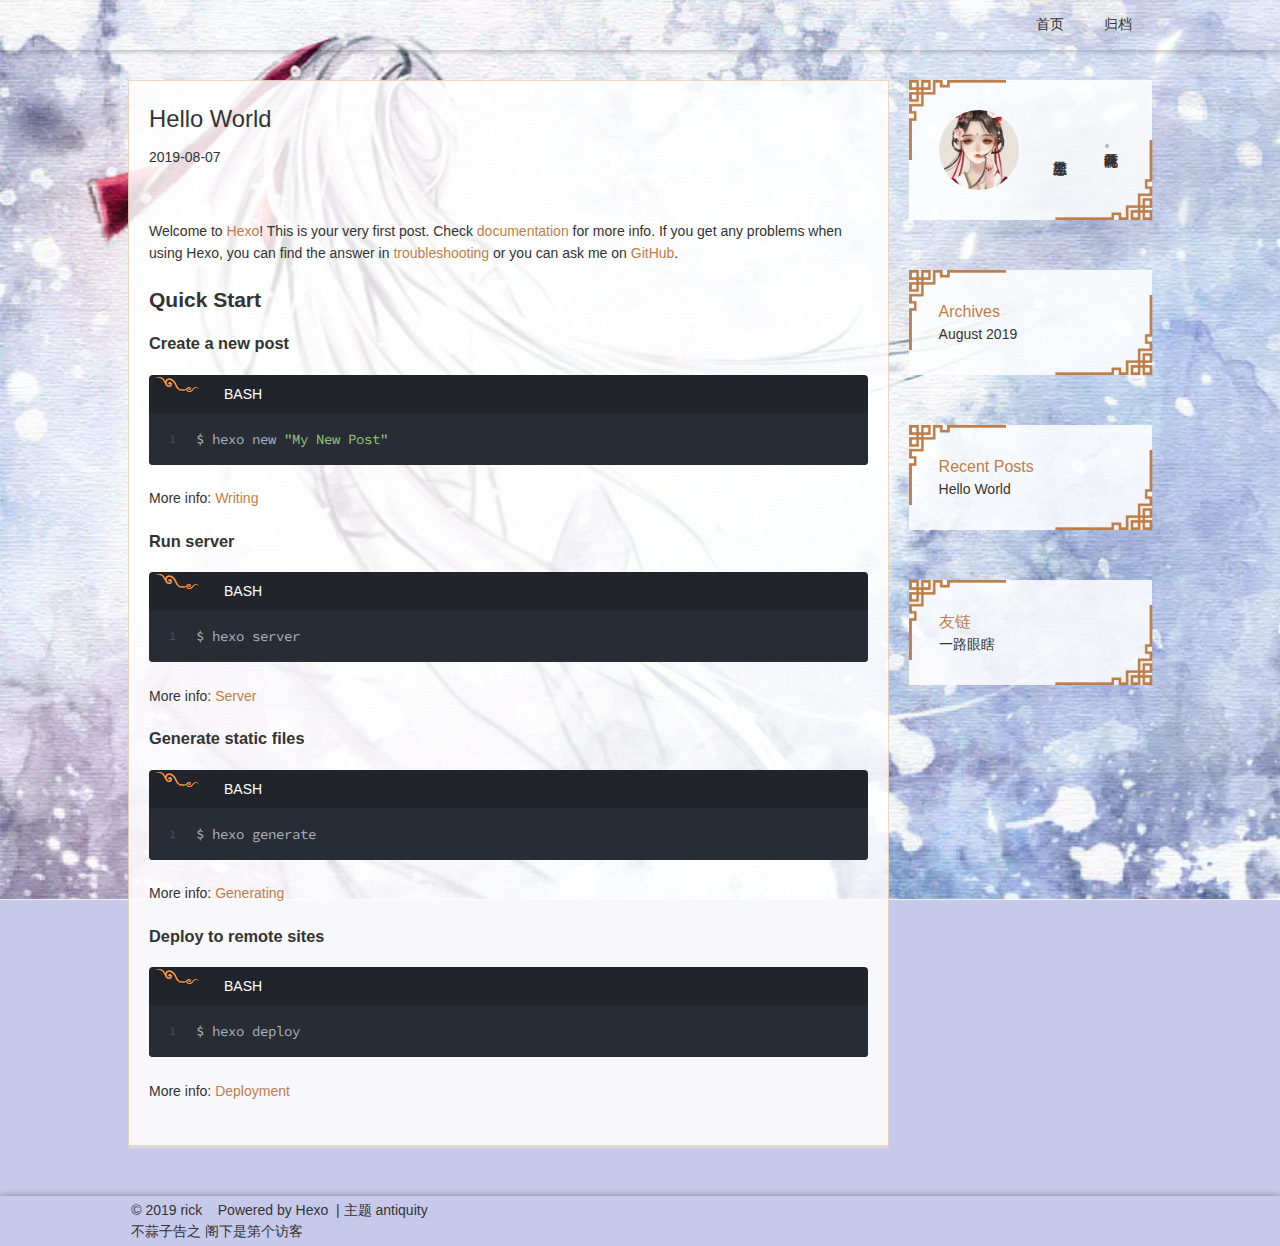
==== index.html @ a4896336 "Site updated: 2019-08-07 15:57:03" ====
<!DOCTYPE html>
<html>
<head><meta name="generator" content="Hexo 3.9.0">
  <meta charset="utf-8">
  

  
  <title>Blog</title>
  <meta name="viewport" content="width=device-width, initial-scale=1, maximum-scale=1">
  
  
  
  <meta property="og:type" content="website">
<meta property="og:title" content="Blog">
<meta property="og:url" content="http://yoursite.com/index.html">
<meta property="og:site_name" content="Blog">
<meta property="og:locale" content="zh-Hans">
<meta name="twitter:card" content="summary">
<meta name="twitter:title" content="Blog">
  
    <link rel="alternate" href="/atom.xml" title="Blog" type="application/atom+xml">
  
  
    <link rel="icon" href="/images/default-avatar.webp">
  
  
    <link href="//fonts.googleapis.com/css?family=Source+Code+Pro" rel="stylesheet" type="text/css">
  
  <link rel="stylesheet" href="/css/style.css">
  <link rel="stylesheet" href="/css/highlight.css">
  <script>
  let antiquityStorage = window.sessionStorage.getItem('antiquitySessionStorage');
  if (antiquityStorage == '' || antiquityStorage == null) {
    var antiquityLoader = '<div id="loaderbox"><div class="loader"><div class="load-roll"><div class="load-top"></div><div class="load-right"></div><div class="load-bottom"></div></div></div></div>';
    document.write(antiquityLoader);
    document.body.style.overflow = 'hidden'
  }
  </script>
</head>
</html>
<body>
  <div id="fullpage" class="mobile-nav-right">
    
      <div id="wrapper" title="图片来自网络">
    
    
      <header id="header">
  <div id="nav-toggle" class="nav-toggle"></div>
  <div class="head-box global-width">
    <nav class="nav-box nav-right">
      
        <a class="nav-item" href="/" title
        
        >首页</a>
      
        <a class="nav-item" href="/archives" title
        
        >归档</a>
      
    </nav>
  </div>
</header>
      <div id="middlecontent" title class="global-width sidebar-right">
        <section id="main">
  
    <article id="post-hello-world" class="article global-container article-type-post" itemscope itemprop="blogPost">
  
    <header class="article-header">
      
  
    <h1 itemprop="name">
      <a class="article-title" href="/2019/08/07/hello-world/">Hello World</a>
    </h1>
  

    </header>
  
  <div class="article-meta">
    <a href="/2019/08/07/hello-world/" class="article-date">
  <time datetime="2019-08-07T04:28:36.734Z" itemprop="datePublished">2019-08-07</time>
</a>
    
    
  </div>
  

  <div class="article-inner">
    
    <div class="article-content article-content-cloud" itemprop="articleBody">
      
        <p>Welcome to <a href="https://hexo.io/" target="_blank" rel="noopener">Hexo</a>! This is your very first post. Check <a href="https://hexo.io/docs/" target="_blank" rel="noopener">documentation</a> for more info. If you get any problems when using Hexo, you can find the answer in <a href="https://hexo.io/docs/troubleshooting.html" target="_blank" rel="noopener">troubleshooting</a> or you can ask me on <a href="https://github.com/hexojs/hexo/issues" target="_blank" rel="noopener">GitHub</a>.</p>
<h2 id="Quick-Start"><a href="#Quick-Start" class="headerlink" title="Quick Start"></a>Quick Start</h2><h3 id="Create-a-new-post"><a href="#Create-a-new-post" class="headerlink" title="Create a new post"></a>Create a new post</h3><div class="highlight-box"autocomplete="off" autocorrect="off" autocapitalize="off" spellcheck="false" contenteditable="true"data-rel="BASH"><figure class="iseeu highlight /bash"><table><tr><td class="gutter"><pre><span class="line">1</span><br></pre></td><td class="code"><pre><span class="line">$ hexo new <span class="string">"My New Post"</span></span><br></pre></td></tr></table></figure></div>

<p>More info: <a href="https://hexo.io/docs/writing.html" target="_blank" rel="noopener">Writing</a></p>
<h3 id="Run-server"><a href="#Run-server" class="headerlink" title="Run server"></a>Run server</h3><div class="highlight-box"autocomplete="off" autocorrect="off" autocapitalize="off" spellcheck="false" contenteditable="true"data-rel="BASH"><figure class="iseeu highlight /bash"><table><tr><td class="gutter"><pre><span class="line">1</span><br></pre></td><td class="code"><pre><span class="line">$ hexo server</span><br></pre></td></tr></table></figure></div>

<p>More info: <a href="https://hexo.io/docs/server.html" target="_blank" rel="noopener">Server</a></p>
<h3 id="Generate-static-files"><a href="#Generate-static-files" class="headerlink" title="Generate static files"></a>Generate static files</h3><div class="highlight-box"autocomplete="off" autocorrect="off" autocapitalize="off" spellcheck="false" contenteditable="true"data-rel="BASH"><figure class="iseeu highlight /bash"><table><tr><td class="gutter"><pre><span class="line">1</span><br></pre></td><td class="code"><pre><span class="line">$ hexo generate</span><br></pre></td></tr></table></figure></div>

<p>More info: <a href="https://hexo.io/docs/generating.html" target="_blank" rel="noopener">Generating</a></p>
<h3 id="Deploy-to-remote-sites"><a href="#Deploy-to-remote-sites" class="headerlink" title="Deploy to remote sites"></a>Deploy to remote sites</h3><div class="highlight-box"autocomplete="off" autocorrect="off" autocapitalize="off" spellcheck="false" contenteditable="true"data-rel="BASH"><figure class="iseeu highlight /bash"><table><tr><td class="gutter"><pre><span class="line">1</span><br></pre></td><td class="code"><pre><span class="line">$ hexo deploy</span><br></pre></td></tr></table></figure></div>

<p>More info: <a href="https://hexo.io/docs/deployment.html" target="_blank" rel="noopener">Deployment</a></p>

      
    </div>
    
  </div>
  
  
</article>

  



</section>
        <aside id="sidebar">
  
    <div class="widget-box">
  <div class="avatar-box">
    <img class="avatar" src="/images/default-avatar.webp" title="图片来自网络"></img>
    <h3 class="avatar-name">
      
        繁星亦恋尘
      
    </h3>
    <p class="avatar-slogan">
      花开花落终有时。
    </p>
  </div>
</div>


  
    

  
    

  
    
  
    
  <div class="widget-box">
    <h3 class="widget-title">Archives</h3>
    <div class="widget">
      <ul class="archive-list"><li class="archive-list-item"><a class="archive-list-link" href="/archives/2019/08/">August 2019</a></li></ul>
    </div>
  </div>

  
    
  <div class="widget-box">
    <h3 class="widget-title">Recent Posts</h3>
    <div class="widget">
      <ul>
        
          <li>
            <a href="/2019/08/07/hello-world/">Hello World</a>
          </li>
        
      </ul>
    </div>
  </div>

  
      <div class="widget-box">
    <h3 class="widget-title">友链</h3>
    <div class="widget">
      
        <a style="display: block;" href="https://yiluyanxia.github.io/" title target='_blank'
        >一路眼瞎</a>
      
    </div>
  </div>

  
</aside>
      </div>
      <footer id="footer">
  <div class="foot-box global-width">
    &copy; 2019 rick &nbsp;&nbsp;
    Powered by <a href="http://hexo.io/" target="_blank">Hexo</a>
    &nbsp;|&nbsp;主题 <a href="https://github.com/yiluyanxia/hexo-theme-antiquity">antiquity</a>
    <br>
    <script async src="//busuanzi.ibruce.info/busuanzi/2.3/busuanzi.pure.mini.js"></script>
    <span id="busuanzi_container_site_pv">不蒜子告之   阁下是第<span id="busuanzi_value_site_pv"></span>个访客</span>
  </div>
</footer>
      <script src="https://code.jquery.com/jquery-2.0.3.min.js"></script>
<script>
if (!window.jQuery) {
var script = document.createElement('script');
script.src = "/js/jquery-2.0.3.min.js";
document.body.write(script);
}
</script>

  <link rel="stylesheet" href="/fancybox/jquery.fancybox.css">
  <script src="/fancybox/jquery.fancybox.pack.js"></script>


<script src="/js/script.js"></script>



    </div>
    <nav id="mobile-nav" class="mobile-nav-box">
  <div class="mobile-nav-img mobile-nav-top"></div>
  
    <a href="/" class="mobile-nav-link">首页</a>
  
    <a href="/archives" class="mobile-nav-link">归档</a>
  
  <div class="mobile-nav-img  mobile-nav-bottom"></div>
</nav>    
  </div>
</body>
</html>
---- css/style.css ----
body {
  width: 100%;
}
body:before,
body:after {
  content: "";
  display: table;
}
body:after {
  clear: both;
}
html,
body,
div,
span,
applet,
object,
iframe,
h1,
h2,
h3,
h4,
h5,
h6,
p,
blockquote,
pre,
a,
abbr,
acronym,
address,
big,
cite,
code,
del,
dfn,
em,
img,
ins,
kbd,
q,
s,
samp,
small,
strike,
strong,
sub,
sup,
tt,
var,
dl,
dt,
dd,
ol,
ul,
li,
fieldset,
form,
label,
legend,
table,
caption,
tbody,
tfoot,
thead,
tr,
th,
td,
figure {
  margin: 0;
  padding: 0;
  border: 0;
  outline: 0;
  font-weight: inherit;
  font-style: inherit;
  font-family: inherit;
  font-size: 100%;
  vertical-align: baseline;
}
* {
  outline: none;
  box-sizing: border-box;
}
menu,
ul,
ol {
  list-style: none;
  margin: 0;
  padding: 0;
}
table {
  border-collapse: separate;
  border-spacing: 0;
  vertical-align: middle;
}
caption,
th,
td {
  text-align: left;
  font-weight: normal;
  vertical-align: middle;
  padding: 0;
}

a img {
  border: none;
}
input,
button {
  margin: 0;
  padding: 0;
}
input::-moz-focus-inner,
button::-moz-focus-inner {
  border: 0;
  padding: 0;
}

body{
  line-height: 1.5;
  color: #333;
  background: #FAF3E1;
  font-size: 14px;
  font-family: Arial, Roboto, "Droid Sans", "Hiragino Sans GB", "Microsoft YaHei", "Simsun", STXihei, "sans-serif";
}

iframe {
  vertical-align: top;
}

a {
  text-decoration: none;
  color: #333;
}

a:focus,
a:hover,
a:hover {
  text-decoration: none;
  color: #de1c31
}

img {
  vertical-align: top;
}

a img {
  border: 0 none;
}

.clearfix:after {
  content: "";
  clear: both;
  height: 0;
  display: table;
  visibility: hidden;
  font-size: 0;
}

.clearfix {
  height: 1%;
}

.img-adaption {
  display: block;
  position: absolute;
  top: 0;
  right: 0;
  bottom: 0;
  left: 0;
  margin: auto;
  max-height: 100%;
  max-width: 100%;
}
html, body, #fullpage{
  height: 100%;
}

#loaderbox {
  position: fixed;
  top: 0;
  right: 0;
  bottom: 0;
  left: 0;
  height: 100%;
  width: 100%;
  z-index: 999999;
  background-color: #FAF3E1;
}
.loader {
  position: absolute;
  top: 50%;
  left: 50%;
  transform: translate(-50%, -50%);
  border-color: inherit;
}
.load-roll {
  width: 42px;
  height: 42px;
  /* border: 2px solid #f1dfd0; */
  border: 2px solid #de1c31;
  border-radius: 100%;
  position: relative;
  top: 50%;
  left: 0;
  right: 0;
  box-sizing: border-box;
  animation: roll 2s linear infinite;
}
.load-top, .load-right, .load-bottom, .load-left {
  border: 22px solid transparent;
  border-radius: 100%;
  position: absolute;
  top: -3px;
  left: -3px;
  box-sizing: border-box;
}
.load-top {
  border-top-color: #FAF3E1;
  animation: roll-top 2s linear infinite;
}
.load-right {
  border-right-color: #FAF3E1;
  animation: roll-right 2s linear infinite;
}
.load-bottom {
  border-bottom-color: #FAF3E1;
  animation: roll-bottom 2s linear infinite;
}

@keyframes roll {
  100% {
    transform: rotate(1turn)
  }
}
@keyframes roll-top {
  0% {
    transform: rotate(0deg)
  }

  50% {
    transform: rotate(180deg)      
  }
  
  100% {
    transform: rotate(360deg)
  }
}
@keyframes roll-right {
  0% {
    transform: rotate(0deg)
  }
  25% {
    transform: rotate(0deg)
  }
  50% {
    transform: rotate(90deg)
  }
  100% {
    transform: rotate(360deg)
  }
}
@keyframes roll-bottom {
  0% {
    transform: rotate(0deg)
  }
  50% {
    transform: rotate(0deg)
  }
  100% {
    transform: rotate(360deg)
  }
}
#fullpage {
  position: relative;
  /* display: none; */
}
#wrapper {
  background-image: url('../images/bg.webp');
  background-color: #C7C9EA;
  background-repeat: no-repeat;
  background-attachment: fixed;
  background-size: cover;
  position: absolute;
  right: 0;
  width: 100%;
  transition: 0.2s ease-out;
  z-index: 1;
}
.mobile-nav-on {
  overflow: hidden;
}
.mobile-nav-on #wrapper {
  right: 280px;
}
.mobile-nav-left #wrapper {
  left: 0;
  right: initial;
}
.mobile-nav-left.mobile-nav-on #wrapper{
  left: 280px;
}
.mobile-nav-left .mobile-nav-box{
  right: initial;
  left: 0;
}
.mobile-nav-left .nav-toggle {
  left: 20px;
  right: initial;
}
.global-width {
  width: 80%;
  margin: 0 auto;
}
#header {
  position: relative;
  height: 50px;
  box-shadow: 0 1px 6px rgba(0, 0, 0, .3)
}

.head-box {
}
.nav-box {
  display: flex;
  justify-content: flex-end;
}
.nav-box.nav-left {
  justify-content: flex-start;
}
.nav-box a {
  padding: 14px 20px;
  display: block;
}
.mobile-nav-box{
  position: absolute;
  top: 0;
  right: 0;
  bottom: 0;
  width: 280px;
  background-color: #e3bd8d;
  background-image: url('../images/icons/css_texture.png');
  /* background: linear-gradient(rgba(222, 28, 49), rgba(222, 28, 49,.1)); */
  border-right: 1px solid #fff;
  display: none;
}

.mobile-nav-link {
  display: block;
  text-align: center;
  margin: 10px;
}
.mobile-nav-img {
  width: 100%;
  height: 60px;
  background-image: url('../images/icons/css_patterns.png');
  background-size: auto 50px;
  background-repeat: no-repeat;
  background-position: bottom center;
}
.mobile-nav-bottom {
  transform: scaleY(-1)
}
#middlecontent {
  display: flex;
  padding-top: 30px;
  z-index: 2;
  position: relative;
  justify-content: space-between;
}
#main {
  width: 75%;
  overflow: hidden;
  margin-right: 20px;
}
#sidebar {
  width: 24%;
  min-width: 220px;
}
#middlecontent.sidebar-left #main{
  order: 1;
  margin-right: 0;
  margin-left: 20px;
}
#middlecontent.sidebar-false #main{
  width: 100%;
  margin-right: 0;
}
#middlecontent.sidebar-false #sidebar{
  display: none;
}
.widget-box {
  margin-bottom: 50px;
  position: relative;
  padding: 30px;
  background: rgba(255, 255, 255, .85)  
}
.widget-box::before, .widget-box::after {
  content: "";
  display: block;
  width: 40%;
  height: 80px;
  background: url('../images/icons/css_window_frame.png');
  background-size: cover;
  position: absolute;
  z-index: 1;
}
.widget-box::before{
  left: 0;
  top: 0;
}
.widget-box::after{
  transform:rotate(180deg);
  right: 0;
  bottom: 0;
}
.widget-title {
  font-size: 16px;
  color: #be7e4a;
  /* color: rgb(21, 139, 184) */
}
.widget {
  z-index: 2;
  position: relative;
}
.avatar-box {
  display: flex;
  justify-content: space-between;
  align-items: center;
}
.avatar {
  width: 80px;
  height: 80px;
  border-radius: 100%;
}
.avatar-name {
  writing-mode: vertical-lr
}
.avatar-slogan {
  writing-mode: vertical-lr;
  max-height: 200px;
}
.global-container {
  box-shadow: 1px 2px 3px #ddd;
  border: 1px solid rgba(190, 126, 74, .3);
  padding: 20px;
  background: rgba(255, 255, 255, .85)
}
.article {
  margin-bottom: 50px;
}
.article-title {
  font-size: 1.7em;
}
.article-meta {
  display: flex;
  padding: 10px 0;
}
.article-date {
  margin-right: 10px;
}
.article-category {
  
}
.article-category .article-category-link {
  margin-right: 10px;
}
.article-tag-list {
  display: flex;
}
.article-tag-list-item {
  padding: 0 14px;
  background: url('../images/icons/css_tag.png');
  background-size: auto 14px;
  background-repeat: no-repeat;
  background-position: left center;
}
.article-inner {
  padding-top: 20px;
}
.article-content h1, .article-content h2, .article-content h3, .article-content h4,.article-content h5,.article-content h6{
  line-height: 1.1em;
  margin: 1.1em 0;
}
.article-content h1{
  font-size: 1.7em;
  line-height: 1.5;
}
.article-content h2{
  font-size: 1.5em;
}
.article-content h3{
  font-size: 1.17em;
}
.article-content h4{
  font-size: 1em;
}
.article-content h5{
  font-size: 0.83em;
}
.article-content p {
  line-height: 1.6em;
  margin: 1.6em 0;
}
.article-content a {
  color: #be7e4a;
}
.article-content ol{
  list-style: decimal outside;
  padding-left: 2em;
}

.article-content img {
  max-width: 100%;
  display: block;
  margin: auto;
}
.article-gallery-img  {
  display: none;
  max-width: 100%;
}
.article-gallery-img img {
  display: block;
  max-width: 100%;
  margin: 0 auto;
}
.article-content .pullquote {
  text-align: left;
  width: 45%;
  margin: 0;
}
.article-content .pullquote.left {
  margin-left: 0.5em;
  margin-right: 1em;
  float: left
}
.article-content .pullquote.right {
  margin-right: 0.5em;
  margin-left: 1em;
  float: right
}
.article-content hr,
.widget hr {
  border: 1px dashed #ddd;
}
.article-content strong,
.widget strong {
  font-weight: bold;
}
.article-content em,
.widget em,
.article-content cite,
.widget cite {
  font-style: italic;
}
.article-content sup,
.widget sup,
.article-content sub,
.widget sub {
  font-size: 0.75em;
  line-height: 0;
  position: relative;
  vertical-align: baseline;
}
.article-content sup,
.widget sup {
  top: -0.5em;
}
.article-content sub,
.widget sub {
  bottom: -0.2em;
}
.article-content small,
.widget small {
  font-size: 0.85em;
}
.article-content acronym,
.widget acronym,
.article-content abbr,
.widget abbr {
  border-bottom: 1px dotted;
}
.article-content ul,
.article-content ol,
.article-content dl{
  line-height: 1.6em;
  padding-left: 2em;
}
.article-content ul ul,
.article-content ol ul,
.article-content ul ol,
.article-content ol ol{
  margin-top: 0;
  margin-bottom: 0;
}
.article-content ul{
  list-style: disc;
  padding-left: 2em;
}
.article-content dt {
  font-weight: bold;
}
.article-content:before,
.article-content:after {
  content: "";
  display: table;
}
.article-content:after {
  clear: both;
}
.article-content p,
.article-content table {
  line-height: 1.6em;
  margin: 1.6em 0;
}
.article-content h1,
.article-content h2,
.article-content h3,
.article-content h4,
.article-content h5,
.article-content h6 {
  font-weight: bold;
}
.article-content h1,
.article-content h2,
.article-content h3,
.article-content h4,
.article-content h5,
.article-content h6 {
  line-height: 1.1em;
  margin: 1.1em 0;
}

.article-content ul,
.article-content ol,
.article-content dl {
  margin-top: 1.6em;
  margin-bottom: 1.6em;
}
.article-content img,
.article-content video {
  max-width: 100%;
  height: auto;
  display: block;
  margin: auto;
}
.article-content iframe {
  border: none;
}
.article-content table {
  width: 100%;
  border-collapse: collapse;
  border-spacing: 0;
}
.article-content th {
  font-weight: bold;
  border-bottom: 3px solid #ddd;
  padding-bottom: 0.5em;
}
.article-content td {
  border-bottom: 1px solid #ddd;
  padding: 10px 0;
}
.article-content blockquote {
  font-size: 1.4em;
  margin: 1.6em 20px;
  text-align: center;
}
.article-content blockquote footer {
  font-size: 14px;
  margin: 1.6em 0;
  font-family: "Helvetica Neue", Helvetica, Arial, sans-serif;
}
.article-content blockquote footer cite:before {
  content: "—";
  padding: 0 0.5em;
}
.article-content .caption {
  color: #999;
  display: block;
  font-size: 0.9em;
  margin-top: 0.5em;
  position: relative;
  text-align: center;
}
.article-content .video-container {
  position: relative;
  padding-top: 56.25%;
  height: 0;
  overflow: hidden;
}
.article-content .video-container iframe,
.article-content .video-container object,
.article-content .video-container embed {
  position: absolute;
  top: 0;
  left: 0;
  width: 100%;
  height: 100%;
  margin-top: 0;
}
.article-gallery-img:first-child {
  display: block
}
.article-share-link{
  color: #be7e4a;
}
.article-footer{
  text-align: center;
  background-image: url('../images/icons/css_pattern_bottom.png');
  background-repeat: no-repeat;
  padding-bottom: 20px;
  background-position: center bottom;
  background-size: 70px auto;
}
#article-nav {
  display: flex;
  justify-content: space-between;
  padding: 20px 0;
}
#article-nav .article-nav-block {
  /* width: 49%; */
}
#article-nav .article-nav-block+.article-nav-block {
 padding-left: 30px;
}
#article-nav .article-nav-block+.article-nav-block .article-nav-older{
  flex-direction: column;
}
.article-nav-link-wrap{
  display: flex;
}
.article-nav-caption {
  display: inline-block;
  width: 46px;
  height: 19px;
  background-image: url('../images/icons/css_cloud.png')
}
#article-nav-older .article-nav-caption{
  transform: scaleX(-1)
}
.archives-wrap {
  margin-bottom: 50px;
}

.archive-article {
  margin-bottom: 50px;
}
.archive-article-title {
  font-size: 16px;
}
.archive-year-wrap {
  margin-bottom: 50px;
}
.archive-year {
  display: block;
  background-image: url('../images/icons/css_pattern_bottom.png');
  background-repeat: no-repeat;
  background-position: left bottom;
  background-size: 70px auto;
  padding-bottom: 20px;
  width: 70px;
  text-align: center
}
#page-nav{
  box-shadow: 1px 2px 3px #ddd;
  border: 1px solid rgba(190, 126, 74, .3);
  padding: 20px;
  background: rgba(255, 255, 255, .85);
  margin-bottom: 50px;
  text-align: center;
  display: flex;
  justify-content: center;
}
#page-nav *{
  margin: 0 10px;
}
#page-nav::before{
  content: "";
  display: block;
  width: 46px;
  height: 19px;
  background: url('../images/icons/css_cloud.png')
}
#page-nav::after{
  content: "";
  display: block;
  width: 46px;
  height: 19px;
  background: url('../images/icons/css_cloud.png');
  transform: scaleX(-1);
}
#page-nav .current{
  color: #de1c31;
}
#footer {
  box-shadow: 0 -1px 6px rgba(0, 0, 0, .3);
  padding: 4px;
}
@media screen and (max-width: 1200px){
  .global-width {
    width: 100%;
  }
  #middlecontent {
    padding-left: 12px;
    padding-right: 12px;
  }
  #footer {
    padding-left: 12px;
    padding-right: 12px;
  }
}
@media screen and (max-width: 768px){
  #wrapper{
    background: #EFF0F5;
    /* background: #C7C9EA; */
    
  }
  #middlecontent {
    display: block;
  }
  #main, #sidebar{
    width: 100%;
  }
  #sidebar {
    padding-left: 0;
  }
  .widget-box::before,
  .widget-box::after {
    width: 23%;
  }
  .page-number{
    display: none;
  }
  .head-box {
    display: none;
  }
  .nav-toggle {
    width: 34px;
    height: 38px;
    position: absolute;
    top: 6px;
    right: 20px;
    box-shadow: 0 0 34px #fff;
    border: 1px solid rgba(190, 126, 74, .85);
    background: #fff;
    border-radius: 3px;
    cursor: pointer;
    /* border: 1px solid #e3bd8d;
    background-image: -webkit-linear-gradient(#F6E4CE, #EBC18F);
    box-shadow: inset 0px 0px 2px #fff, 0 0 34px #fff; */
  }
  .nav-toggle::before,
  .nav-toggle::after{
    content: "";
    display: block;
    width: 28px;
    height: 2px;
    background-color: rgba(190, 126, 74, .85);
    border-radius: 2px;
    position: absolute;
    right: 2px;
  }
  .nav-toggle::before{
    top: 8px;
    box-shadow: 0 9px rgba(190, 126, 74, .85);
  }
  .nav-toggle::after{
    top: 25px;
  }
  .mobile-nav-box {
    display: block;
  }
  #article-nav {
    flex-direction: column;
  }
}
---- css/highlight.css ----
.article-content .highlight-box {
  position: relative;
  overflow: hidden;
  border-radius: 4px;
  margin: 1.6em 0;
  padding-top: 38px;
  background: #21252B;
}
.article-content .highlight::-webkit-scrollbar {
  height: 10px;
  background-color: #282C34;
}
.article-content .highlight::-webkit-scrollbar-track {
  border-radius: 10px;
  background-color: #282C34;
}

.article-content .highlight::-webkit-scrollbar-thumb {
  border-radius: 10px;
  background-color: #3E4451;
}
.article-content-cloud .highlight-box::before,
.article-content-mac .highlight-box::before {
  content: attr(data-rel);
  height: 38px;
  line-height: 38px;
  color: #fff;
  font-size: 14px;
  position: absolute;
  top: 0;
  left: 0;
  padding: 0px 75px;
}
.article-content-mac .highlight-box::before {
  padding: 0px 90px;
}
.article-content-cloud .highlight-box::after{
  content: "";
  position: absolute;
  top: 0;
  left: 4px;
  width: 46px;
  height: 19px;
  background-image: url('../images/icons/css_cloud.png')
}
.article-content-mac .highlight-box::after{
  content: " ";
  position: absolute;
  -webkit-border-radius: 50%;
  border-radius: 50%;
  background: #FF5454;
  width: 12px;
  height: 12px;
  top: 0;
  left: 20px;
  margin-top: 13px;
  -webkit-box-shadow: 20px 0px #FFBF00, 40px 0px #00D22E;
  box-shadow: 20px 0px #FFBF00, 40px 0px #00D22E;
  z-index: 3;
}
.article-content-doorframe .highlight-box {
  background-color: #282C34;
  border-radius: 0;
  border: 1px solid #be7e4a;
  box-shadow: 3px 0 #282C34, -3px 0 #282C34, 0px -3px #282C34, 0px 3px #282C34;
}
.article-content-doorframe .highlight-box::before,
.article-content-doorframe .highlight-box::after,
.article-content-doorframe .highlight-box .highlight::before,
.article-content-doorframe .highlight-box .highlight::after {
  content: "";
  display: block;
  position: absolute;
  background-image: url('../images/icons/css_doorframe.png');
  background-size: auto 44px;
  width: 44px;
  height: 44px;
  background-repeat: no-repeat;
}
.article-content-doorframe .highlight-box::before {
  top: 0;
  left: 0;
  transform:rotate(90deg);
}
.article-content-doorframe .highlight-box::after {
  top: 0;
  right: 0;
  transform:rotate(180deg);
}

.article-content-doorframe .highlight-box .highlight::before {
  bottom: 0;
  left: 0;
}
.article-content-doorframe .highlight-box .highlight::after {
  bottom: 0;
  right: 0;
  transform:rotate(-90deg);
}
.article-content-doorframe .highlight-box .highlight {
  padding-bottom: 53px !important;
}
.article-content .highlight {
  padding: 15px 20px;
}
.article-content pre,
.article-content .highlight {
  background: #282C34;
  overflow: auto;
  color: #ABB2BF;
  line-height: 22px;
}

.article-content .highlight .gutter pre,
.article-content .gist .gist-file .gist-data .line-numbers {
  color: #4B5363;
  font-size: 0.85em;
}
.article-content img {
  max-width: 100%;
}
.article-content pre,
.article-content code {
  font-family: "Source Code Pro", Consolas, Monaco, Menlo, Consolas, monospace;
}
.article-content code {
  background: #eee;
  text-shadow: 0 1px #fff;
  padding: 0 0.3em;
}
.article-content pre code {
  background: none;
  text-shadow: none;
  padding: 0;
}
.article-content .highlight pre {
  border: none;
  margin: 0;
  padding: 0;
}
.article-content .highlight table {
  margin: 0;
  width: auto;
}
.article-content .highlight td {
  border: none;
  padding: 0;
}
.article-content .highlight figcaption {
  font-size: 0.85em;
  color: #999;
  line-height: 1em;
  margin-bottom: 1em;
}
.article-content .highlight figcaption:before,
.article-content .highlight figcaption:after {
  content: "";
  display: table;
}
.article-content .highlight figcaption:after {
  clear: both;
}
.article-content .highlight figcaption a {
  float: right;
}
.article-content .highlight .gutter pre {
  text-align: right;
  padding-right: 20px;
}
.article-content .highlight .line {
  height: 22.400000000000002px;
}
.article-content .highlight .line.marked {
  background: #515151;
}
.article-content .gist {
  margin: 0;
  border-style: solid;
  border-color: #ddd;
  border-width: 1px 0;
  background: #2d2d2d;
  padding: 15px 20px 15px 0;
}
.article-content .gist .gist-file {
  border: none;
  font-family: "Source Code Pro", Consolas, Monaco, Menlo, Consolas, monospace;
  margin: 0;
}
.article-content .gist .gist-file .gist-data {
  background: none;
  border: none;
}
.article-content .gist .gist-file .gist-data .line-numbers {
  background: none;
  border: none;
  padding: 0 20px 0 0;
}
.article-content .gist .gist-file .gist-data .line-data {
  padding: 0 !important;
}
.article-content .gist .gist-file .highlight {
  margin: 0;
  padding: 0;
  border: none;
}
.article-content .gist .gist-file .gist-meta {
  background: #2d2d2d;
  color: #999;
  font: 0.85em -apple-system, BlinkMacSystemFont, "Segoe UI", "Roboto", "Oxygen", "Ubuntu", "Cantarell", "Fira Sans", "Droid Sans", "Helvetica Neue", sans-serif;
  text-shadow: 0 0;
  padding: 0;
  margin-top: 1em;
  margin-left: 20px;
}
.article-content .gist .gist-file .gist-meta a {
  color: #61AFEF;
  font-weight: normal;
}
.article-content .gist .gist-file .gist-meta a:hover {
  text-decoration: underline;
}
pre .comment,
pre .title {
  color:#3E4451;
}
pre .variable,
pre .attribute,
pre .regexp,
pre .ruby .constant,
pre .xml .tag .title,
pre .xml .pi,
pre .xml .doctype,
pre .html .doctype,
pre .css .id,
pre .css .class,
pre .css .pseudo,
pre .tag .name {
  color: #E06C75;
}
pre .number,
pre .preprocessor,
pre .built_in,
pre .literal,
pre .params,
pre .constant {
  color: #D19A66;
}
pre .class,
pre .ruby .class .title,
pre .css .rules .attribute {
  color: #9c9;
}
pre .string,
pre .value,
pre .inheritance,
pre .header,
pre .ruby .symbol,
pre .xml .cdata {
  color: #98C379;
}
pre .css .hexcolor {
  color: #61AFEF;
}
pre .attr {
  color: #D19A66;
}
pre .function,
pre .function .params{
  color: #ABB2BF;
}

pre .python .decorator,
pre .python .title,
pre .ruby .function .title,
pre .ruby .title .keyword,
pre .perl .sub,
pre .javascript .title,
pre .coffeescript .title,
pre .function .title {
  color: #56B6C2;
}
pre .keyword,
pre .javascript .function {
  color: #C678DD;
}
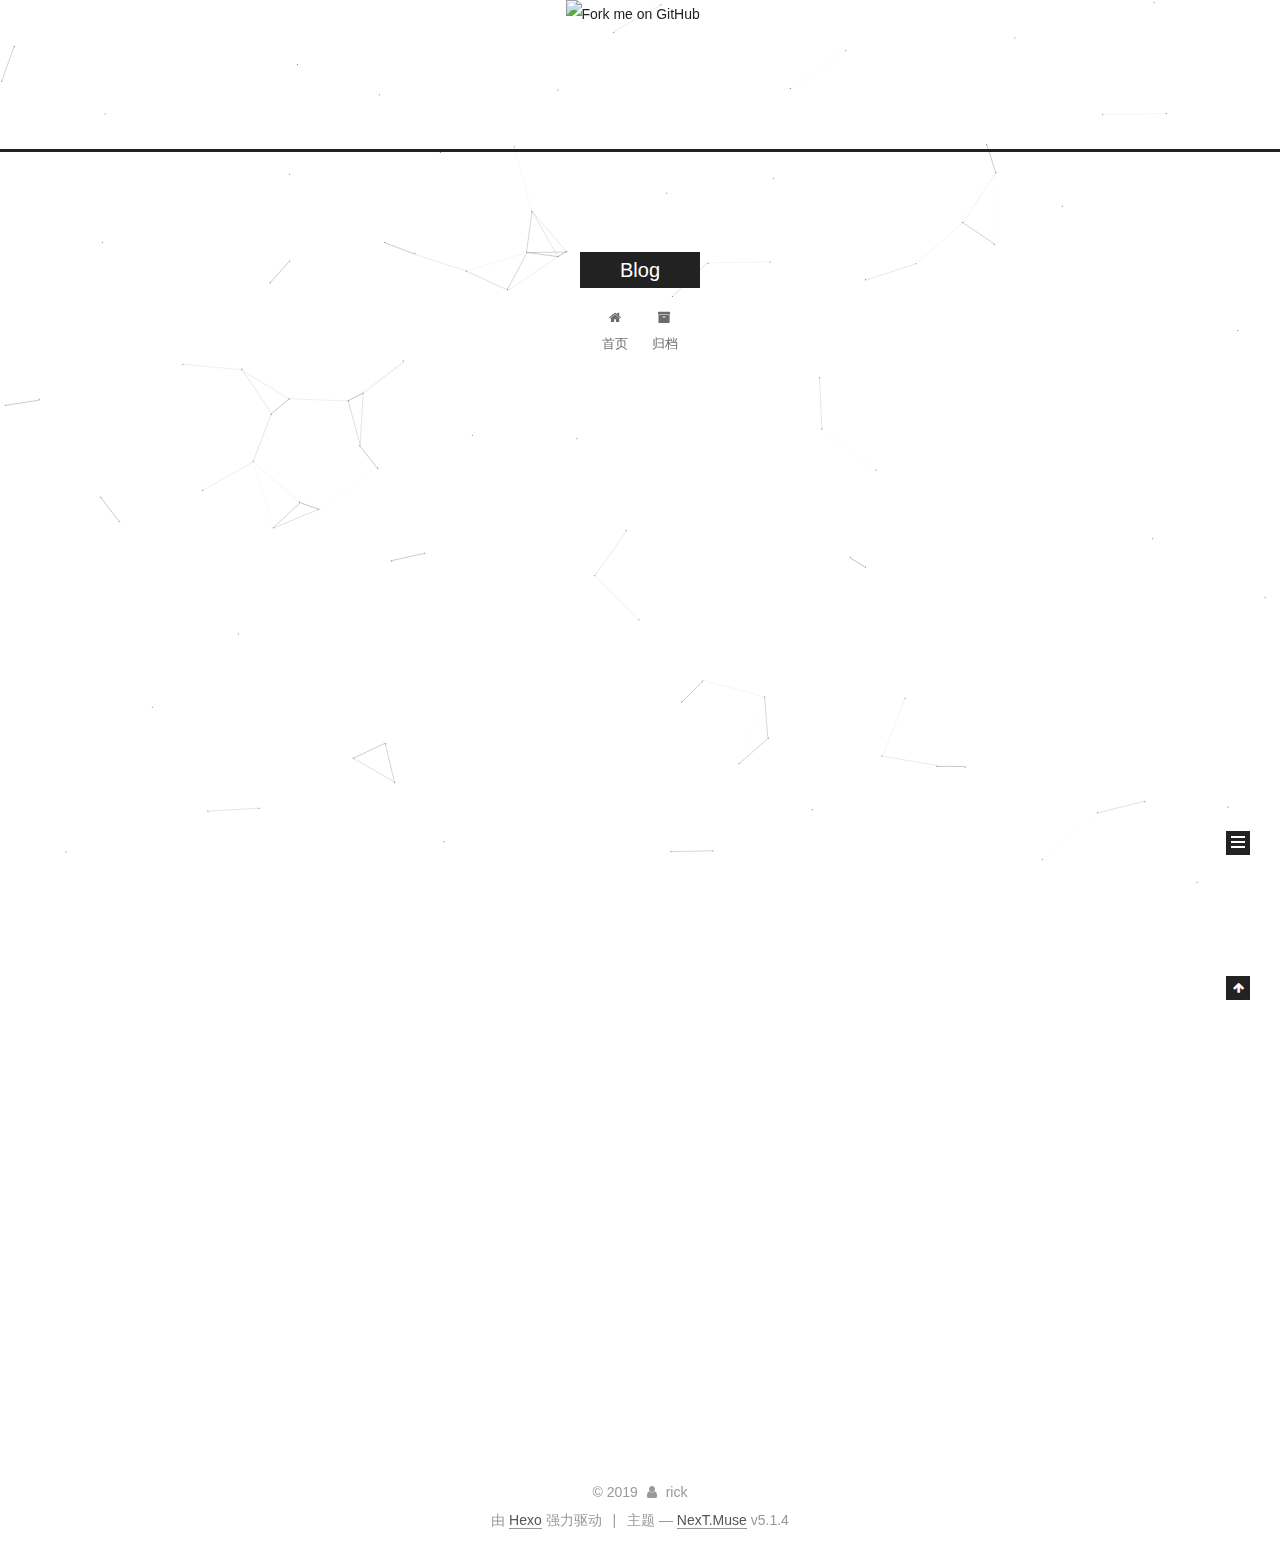
==== commit c2b640e8: "Site updated: 2019-08-07 20:38:30" ====
--- a/index.html
+++ b/index.html
@@ -1,220 +1,637 @@
 <!DOCTYPE html>
-<html>
+
+
+
+  
+
+
+<html class="theme-next muse use-motion" lang="zh-Hans">
 <head><meta name="generator" content="Hexo 3.9.0">
-  <meta charset="utf-8">
-  
-
-  
-  <title>Blog</title>
-  <meta name="viewport" content="width=device-width, initial-scale=1, maximum-scale=1">
-  
-  
-  
-  <meta property="og:type" content="website">
+  <meta charset="UTF-8">
+<meta http-equiv="X-UA-Compatible" content="IE=edge">
+<meta name="viewport" content="width=device-width, initial-scale=1, maximum-scale=1">
+<meta name="theme-color" content="#222">
+
+
+
+
+
+
+
+
+
+<meta http-equiv="Cache-Control" content="no-transform">
+<meta http-equiv="Cache-Control" content="no-siteapp">
+
+
+
+
+
+
+
+
+
+
+
+
+
+
+
+
+  
+  
+  <link href="/lib/fancybox/source/jquery.fancybox.css?v=2.1.5" rel="stylesheet" type="text/css">
+
+
+
+
+
+
+
+<link href="/lib/font-awesome/css/font-awesome.min.css?v=4.6.2" rel="stylesheet" type="text/css">
+
+<link href="/css/main.css?v=5.1.4" rel="stylesheet" type="text/css">
+
+
+  <link rel="apple-touch-icon" sizes="180x180" href="/images/apple-touch-icon-next.png?v=5.1.4">
+
+
+  <link rel="icon" type="image/png" sizes="32x32" href="/images/favicon-32x32-next.png?v=5.1.4">
+
+
+  <link rel="icon" type="image/png" sizes="16x16" href="/images/favicon-16x16-next.png?v=5.1.4">
+
+
+  <link rel="mask-icon" href="/images/logo.svg?v=5.1.4" color="#222">
+
+
+
+
+
+  <meta name="keywords" content="Hexo, NexT">
+
+
+
+
+
+  <link rel="alternate" href="/atom.xml" title="Blog" type="application/atom+xml">
+
+
+
+
+
+
+<meta property="og:type" content="website">
 <meta property="og:title" content="Blog">
 <meta property="og:url" content="http://yoursite.com/index.html">
 <meta property="og:site_name" content="Blog">
 <meta property="og:locale" content="zh-Hans">
 <meta name="twitter:card" content="summary">
 <meta name="twitter:title" content="Blog">
-  
-    <link rel="alternate" href="/atom.xml" title="Blog" type="application/atom+xml">
-  
-  
-    <link rel="icon" href="/images/default-avatar.webp">
-  
-  
-    <link href="//fonts.googleapis.com/css?family=Source+Code+Pro" rel="stylesheet" type="text/css">
-  
-  <link rel="stylesheet" href="/css/style.css">
-  <link rel="stylesheet" href="/css/highlight.css">
-  <script>
-  let antiquityStorage = window.sessionStorage.getItem('antiquitySessionStorage');
-  if (antiquityStorage == '' || antiquityStorage == null) {
-    var antiquityLoader = '<div id="loaderbox"><div class="loader"><div class="load-roll"><div class="load-top"></div><div class="load-right"></div><div class="load-bottom"></div></div></div></div>';
-    document.write(antiquityLoader);
-    document.body.style.overflow = 'hidden'
-  }
-  </script>
+
+
+
+<script type="text/javascript" id="hexo.configurations">
+  var NexT = window.NexT || {};
+  var CONFIG = {
+    root: '/',
+    scheme: 'Muse',
+    version: '5.1.4',
+    sidebar: {"position":"left","display":"post","offset":12,"b2t":false,"scrollpercent":false,"onmobile":false},
+    fancybox: true,
+    tabs: true,
+    motion: {"enable":true,"async":false,"transition":{"post_block":"fadeIn","post_header":"slideDownIn","post_body":"slideDownIn","coll_header":"slideLeftIn","sidebar":"slideUpIn"}},
+    duoshuo: {
+      userId: '0',
+      author: '博主'
+    },
+    algolia: {
+      applicationID: '',
+      apiKey: '',
+      indexName: '',
+      hits: {"per_page":10},
+      labels: {"input_placeholder":"Search for Posts","hits_empty":"We didn't find any results for the search: ${query}","hits_stats":"${hits} results found in ${time} ms"}
+    }
+  };
+</script>
+
+
+
+  <link rel="canonical" href="http://yoursite.com/">
+
+
+
+
+
+  <title>Blog</title>
+  
+
+
+
+
+
+
+
+
 </head>
-</html>
-<body>
-  <div id="fullpage" class="mobile-nav-right">
-    
-      <div id="wrapper" title="图片来自网络">
-    
-    
-      <header id="header">
-  <div id="nav-toggle" class="nav-toggle"></div>
-  <div class="head-box global-width">
-    <nav class="nav-box nav-right">
-      
-        <a class="nav-item" href="/" title
-        
-        >首页</a>
-      
-        <a class="nav-item" href="/archives" title
-        
-        >归档</a>
-      
-    </nav>
+
+<body itemscope itemtype="http://schema.org/WebPage" lang="zh-Hans">
+
+  
+  
+    
+  
+
+  <div class="container sidebar-position-left 
+  page-home">
+    <a href="https://github.com/ElevenDog/ElevenDog.github.io"><img width="149" height="149" src="https://github.blog/wp-content/uploads/2008/12/forkme_left_green_007200.png?resize=149%2C149" class="attachment-full size-full" alt="Fork me on GitHub" data-recalc-dims="1"></a>
+    <div class="headband"></div>
+
+    <header id="header" class="header" itemscope itemtype="http://schema.org/WPHeader">
+      <div class="header-inner"><div class="site-brand-wrapper">
+  <div class="site-meta ">
+    
+
+    <div class="custom-logo-site-title">
+      <a href="/" class="brand" rel="start">
+        <span class="logo-line-before"><i></i></span>
+        <span class="site-title">Blog</span>
+        <span class="logo-line-after"><i></i></span>
+      </a>
+    </div>
+      
+        <p class="site-subtitle"></p>
+      
   </div>
-</header>
-      <div id="middlecontent" title class="global-width sidebar-right">
-        <section id="main">
-  
-    <article id="post-hello-world" class="article global-container article-type-post" itemscope itemprop="blogPost">
-  
-    <header class="article-header">
-      
-  
-    <h1 itemprop="name">
-      <a class="article-title" href="/2019/08/07/hello-world/">Hello World</a>
-    </h1>
-  
-
-    </header>
-  
-  <div class="article-meta">
-    <a href="/2019/08/07/hello-world/" class="article-date">
-  <time datetime="2019-08-07T04:28:36.734Z" itemprop="datePublished">2019-08-07</time>
-</a>
-    
-    
-  </div>
-  
-
-  <div class="article-inner">
-    
-    <div class="article-content article-content-cloud" itemprop="articleBody">
-      
-        <p>Welcome to <a href="https://hexo.io/" target="_blank" rel="noopener">Hexo</a>! This is your very first post. Check <a href="https://hexo.io/docs/" target="_blank" rel="noopener">documentation</a> for more info. If you get any problems when using Hexo, you can find the answer in <a href="https://hexo.io/docs/troubleshooting.html" target="_blank" rel="noopener">troubleshooting</a> or you can ask me on <a href="https://github.com/hexojs/hexo/issues" target="_blank" rel="noopener">GitHub</a>.</p>
-<h2 id="Quick-Start"><a href="#Quick-Start" class="headerlink" title="Quick Start"></a>Quick Start</h2><h3 id="Create-a-new-post"><a href="#Create-a-new-post" class="headerlink" title="Create a new post"></a>Create a new post</h3><div class="highlight-box"autocomplete="off" autocorrect="off" autocapitalize="off" spellcheck="false" contenteditable="true"data-rel="BASH"><figure class="iseeu highlight /bash"><table><tr><td class="gutter"><pre><span class="line">1</span><br></pre></td><td class="code"><pre><span class="line">$ hexo new <span class="string">"My New Post"</span></span><br></pre></td></tr></table></figure></div>
-
-<p>More info: <a href="https://hexo.io/docs/writing.html" target="_blank" rel="noopener">Writing</a></p>
-<h3 id="Run-server"><a href="#Run-server" class="headerlink" title="Run server"></a>Run server</h3><div class="highlight-box"autocomplete="off" autocorrect="off" autocapitalize="off" spellcheck="false" contenteditable="true"data-rel="BASH"><figure class="iseeu highlight /bash"><table><tr><td class="gutter"><pre><span class="line">1</span><br></pre></td><td class="code"><pre><span class="line">$ hexo server</span><br></pre></td></tr></table></figure></div>
-
-<p>More info: <a href="https://hexo.io/docs/server.html" target="_blank" rel="noopener">Server</a></p>
-<h3 id="Generate-static-files"><a href="#Generate-static-files" class="headerlink" title="Generate static files"></a>Generate static files</h3><div class="highlight-box"autocomplete="off" autocorrect="off" autocapitalize="off" spellcheck="false" contenteditable="true"data-rel="BASH"><figure class="iseeu highlight /bash"><table><tr><td class="gutter"><pre><span class="line">1</span><br></pre></td><td class="code"><pre><span class="line">$ hexo generate</span><br></pre></td></tr></table></figure></div>
-
-<p>More info: <a href="https://hexo.io/docs/generating.html" target="_blank" rel="noopener">Generating</a></p>
-<h3 id="Deploy-to-remote-sites"><a href="#Deploy-to-remote-sites" class="headerlink" title="Deploy to remote sites"></a>Deploy to remote sites</h3><div class="highlight-box"autocomplete="off" autocorrect="off" autocapitalize="off" spellcheck="false" contenteditable="true"data-rel="BASH"><figure class="iseeu highlight /bash"><table><tr><td class="gutter"><pre><span class="line">1</span><br></pre></td><td class="code"><pre><span class="line">$ hexo deploy</span><br></pre></td></tr></table></figure></div>
-
-<p>More info: <a href="https://hexo.io/docs/deployment.html" target="_blank" rel="noopener">Deployment</a></p>
-
-      
-    </div>
-    
-  </div>
-  
-  
-</article>
-
-  
-
-
-
-</section>
-        <aside id="sidebar">
-  
-    <div class="widget-box">
-  <div class="avatar-box">
-    <img class="avatar" src="/images/default-avatar.webp" title="图片来自网络"></img>
-    <h3 class="avatar-name">
-      
-        繁星亦恋尘
-      
-    </h3>
-    <p class="avatar-slogan">
-      花开花落终有时。
-    </p>
+
+  <div class="site-nav-toggle">
+    <button>
+      <span class="btn-bar"></span>
+      <span class="btn-bar"></span>
+      <span class="btn-bar"></span>
+    </button>
   </div>
 </div>
 
-
-  
-    
-
-  
-    
-
-  
-    
-  
-    
-  <div class="widget-box">
-    <h3 class="widget-title">Archives</h3>
-    <div class="widget">
-      <ul class="archive-list"><li class="archive-list-item"><a class="archive-list-link" href="/archives/2019/08/">August 2019</a></li></ul>
+<nav class="site-nav">
+  
+
+  
+    <ul id="menu" class="menu">
+      
+        
+        <li class="menu-item menu-item-home">
+          <a href="/" rel="section">
+            
+              <i class="menu-item-icon fa fa-fw fa-home"></i> <br>
+            
+            首页
+          </a>
+        </li>
+      
+        
+        <li class="menu-item menu-item-archives">
+          <a href="/archives/" rel="section">
+            
+              <i class="menu-item-icon fa fa-fw fa-archive"></i> <br>
+            
+            归档
+          </a>
+        </li>
+      
+
+      
+    </ul>
+  
+
+  
+</nav>
+
+
+
+ </div>
+    </header>
+
+    <main id="main" class="main">
+      <div class="main-inner">
+        <div class="content-wrap">
+          <div id="content" class="content">
+            
+  <section id="posts" class="posts-expand">
+    
+      
+
+  
+
+  
+  
+  
+
+  <article class="post post-type-normal" itemscope itemtype="http://schema.org/Article">
+  
+  
+  
+  <div class="post-block">
+    <link itemprop="mainEntityOfPage" href="http://yoursite.com/2019/08/07/hello-world/">
+
+    <span hidden itemprop="author" itemscope itemtype="http://schema.org/Person">
+      <meta itemprop="name" content="rick">
+      <meta itemprop="description" content>
+      <meta itemprop="image" content="/images/avatar.gif">
+    </span>
+
+    <span hidden itemprop="publisher" itemscope itemtype="http://schema.org/Organization">
+      <meta itemprop="name" content="Blog">
+    </span>
+
+    
+      <header class="post-header">
+
+        
+        
+          <h1 class="post-title" itemprop="name headline">
+                
+                <a class="post-title-link" href="/2019/08/07/hello-world/" itemprop="url">Hello World</a></h1>
+        
+
+        <div class="post-meta">
+          <span class="post-time">
+            
+              <span class="post-meta-item-icon">
+                <i class="fa fa-calendar-o"></i>
+              </span>
+              
+                <span class="post-meta-item-text">发表于</span>
+              
+              <time title="创建于" itemprop="dateCreated datePublished" datetime="2019-08-07T12:28:36+08:00">
+                2019-08-07
+              </time>
+            
+
+            
+
+            
+          </span>
+
+          
+
+          
+            
+          
+
+          
+          
+
+          
+
+          
+
+          
+
+        </div>
+      </header>
+    
+
+    
+    
+    
+    <div class="post-body" itemprop="articleBody">
+
+      
+      
+
+      
+        
+          
+            <p>Welcome to <a href="https://hexo.io/" target="_blank" rel="noopener">Hexo</a>! This is your very first post. Check <a href="https://hexo.io/docs/" target="_blank" rel="noopener">documentation</a> for more info. If you get any problems when using Hexo, you can find the answer in <a href="https://hexo.io/docs/troubleshooting.html" target="_blank" rel="noopener">troubleshooting</a> or you can ask me on <a href="https://github.com/hexojs/hexo/issues" target="_blank" rel="noopener">GitHub</a>.</p>
+<h2 id="Quick-Start"><a href="#Quick-Start" class="headerlink" title="Quick Start"></a>Quick Start</h2><h3 id="Create-a-new-post"><a href="#Create-a-new-post" class="headerlink" title="Create a new post"></a>Create a new post</h3><figure class="highlight bash"><table><tr><td class="gutter"><pre><span class="line">1</span><br></pre></td><td class="code"><pre><span class="line">$ hexo new <span class="string">"My New Post"</span></span><br></pre></td></tr></table></figure>
+
+<p>More info: <a href="https://hexo.io/docs/writing.html" target="_blank" rel="noopener">Writing</a></p>
+<h3 id="Run-server"><a href="#Run-server" class="headerlink" title="Run server"></a>Run server</h3><figure class="highlight bash"><table><tr><td class="gutter"><pre><span class="line">1</span><br></pre></td><td class="code"><pre><span class="line">$ hexo server</span><br></pre></td></tr></table></figure>
+
+<p>More info: <a href="https://hexo.io/docs/server.html" target="_blank" rel="noopener">Server</a></p>
+<h3 id="Generate-static-files"><a href="#Generate-static-files" class="headerlink" title="Generate static files"></a>Generate static files</h3><figure class="highlight bash"><table><tr><td class="gutter"><pre><span class="line">1</span><br></pre></td><td class="code"><pre><span class="line">$ hexo generate</span><br></pre></td></tr></table></figure>
+
+<p>More info: <a href="https://hexo.io/docs/generating.html" target="_blank" rel="noopener">Generating</a></p>
+<h3 id="Deploy-to-remote-sites"><a href="#Deploy-to-remote-sites" class="headerlink" title="Deploy to remote sites"></a>Deploy to remote sites</h3><figure class="highlight bash"><table><tr><td class="gutter"><pre><span class="line">1</span><br></pre></td><td class="code"><pre><span class="line">$ hexo deploy</span><br></pre></td></tr></table></figure>
+
+<p>More info: <a href="https://hexo.io/docs/deployment.html" target="_blank" rel="noopener">Deployment</a></p>
+
+          
+        
+      
+    </div>
+    
+    
+    
+
+    
+
+    
+
+    
+
+    <footer class="post-footer">
+      
+
+      
+
+      
+
+      
+      
+        <div class="post-eof"></div>
+      
+    </footer>
+  </div>
+  
+  
+  
+  </article>
+
+
+    
+  </section>
+
+  
+
+
+          </div>
+          
+
+
+          
+
+        </div>
+        
+          
+  
+  <div class="sidebar-toggle">
+    <div class="sidebar-toggle-line-wrap">
+      <span class="sidebar-toggle-line sidebar-toggle-line-first"></span>
+      <span class="sidebar-toggle-line sidebar-toggle-line-middle"></span>
+      <span class="sidebar-toggle-line sidebar-toggle-line-last"></span>
     </div>
   </div>
 
-  
-    
-  <div class="widget-box">
-    <h3 class="widget-title">Recent Posts</h3>
-    <div class="widget">
-      <ul>
-        
-          <li>
-            <a href="/2019/08/07/hello-world/">Hello World</a>
-          </li>
-        
-      </ul>
+  <aside id="sidebar" class="sidebar">
+    
+    <div class="sidebar-inner">
+
+      
+
+      
+
+      <section class="site-overview-wrap sidebar-panel sidebar-panel-active">
+        <div class="site-overview">
+          <div class="site-author motion-element" itemprop="author" itemscope itemtype="http://schema.org/Person">
+            
+              <p class="site-author-name" itemprop="name">rick</p>
+              <p class="site-description motion-element" itemprop="description"></p>
+          </div>
+
+          <nav class="site-state motion-element">
+
+            
+              <div class="site-state-item site-state-posts">
+              
+                <a href="/archives/">
+              
+                  <span class="site-state-item-count">1</span>
+                  <span class="site-state-item-name">日志</span>
+                </a>
+              </div>
+            
+
+            
+
+            
+
+          </nav>
+
+          
+            <div class="feed-link motion-element">
+              <a href="/atom.xml" rel="alternate">
+                <i class="fa fa-rss"></i>
+                RSS
+              </a>
+            </div>
+          
+
+          
+
+          
+          
+
+          
+          
+
+          
+
+        </div>
+      </section>
+
+      
+
+      
+
     </div>
+  </aside>
+
+
+        
+      </div>
+    </main>
+
+    <footer id="footer" class="footer">
+      <div class="footer-inner">
+        <div class="copyright">&copy; <span itemprop="copyrightYear">2019</span>
+  <span class="with-love">
+    <i class="fa fa-user"></i>
+  </span>
+  <span class="author" itemprop="copyrightHolder">rick</span>
+
+  
+</div>
+
+
+  <div class="powered-by">由 <a class="theme-link" target="_blank" href="https://hexo.io">Hexo</a> 强力驱动</div>
+
+
+
+  <span class="post-meta-divider">|</span>
+
+
+
+  <div class="theme-info">主题 &mdash; <a class="theme-link" target="_blank" href="https://github.com/iissnan/hexo-theme-next">NexT.Muse</a> v5.1.4</div>
+
+
+
+
+        
+
+
+
+
+
+
+
+        
+      </div>
+    </footer>
+
+    
+      <div class="back-to-top">
+        <i class="fa fa-arrow-up"></i>
+        
+      </div>
+    
+
+    
+
   </div>
 
   
-      <div class="widget-box">
-    <h3 class="widget-title">友链</h3>
-    <div class="widget">
-      
-        <a style="display: block;" href="https://yiluyanxia.github.io/" title target='_blank'
-        >一路眼瞎</a>
-      
-    </div>
-  </div>
-
-  
-</aside>
-      </div>
-      <footer id="footer">
-  <div class="foot-box global-width">
-    &copy; 2019 rick &nbsp;&nbsp;
-    Powered by <a href="http://hexo.io/" target="_blank">Hexo</a>
-    &nbsp;|&nbsp;主题 <a href="https://github.com/yiluyanxia/hexo-theme-antiquity">antiquity</a>
-    <br>
-    <script async src="//busuanzi.ibruce.info/busuanzi/2.3/busuanzi.pure.mini.js"></script>
-    <span id="busuanzi_container_site_pv">不蒜子告之   阁下是第<span id="busuanzi_value_site_pv"></span>个访客</span>
-  </div>
-</footer>
-      <script src="https://code.jquery.com/jquery-2.0.3.min.js"></script>
-<script>
-if (!window.jQuery) {
-var script = document.createElement('script');
-script.src = "/js/jquery-2.0.3.min.js";
-document.body.write(script);
-}
+
+<script type="text/javascript">
+  if (Object.prototype.toString.call(window.Promise) !== '[object Function]') {
+    window.Promise = null;
+  }
 </script>
 
-  <link rel="stylesheet" href="/fancybox/jquery.fancybox.css">
-  <script src="/fancybox/jquery.fancybox.pack.js"></script>
-
-
-<script src="/js/script.js"></script>
-
-
-
-    </div>
-    <nav id="mobile-nav" class="mobile-nav-box">
-  <div class="mobile-nav-img mobile-nav-top"></div>
-  
-    <a href="/" class="mobile-nav-link">首页</a>
-  
-    <a href="/archives" class="mobile-nav-link">归档</a>
-  
-  <div class="mobile-nav-img  mobile-nav-bottom"></div>
-</nav>    
-  </div>
+
+
+
+
+
+
+
+
+  
+
+
+  
+
+
+
+
+
+
+
+
+
+
+
+  
+  
+    <script type="text/javascript" src="/lib/jquery/index.js?v=2.1.3"></script>
+  
+
+  
+  
+    <script type="text/javascript" src="/lib/fastclick/lib/fastclick.min.js?v=1.0.6"></script>
+  
+
+  
+  
+    <script type="text/javascript" src="/lib/jquery_lazyload/jquery.lazyload.js?v=1.9.7"></script>
+  
+
+  
+  
+    <script type="text/javascript" src="/lib/velocity/velocity.min.js?v=1.2.1"></script>
+  
+
+  
+  
+    <script type="text/javascript" src="/lib/velocity/velocity.ui.min.js?v=1.2.1"></script>
+  
+
+  
+  
+    <script type="text/javascript" src="/lib/fancybox/source/jquery.fancybox.pack.js?v=2.1.5"></script>
+  
+
+  
+  
+    <script type="text/javascript" src="/lib/canvas-nest/canvas-nest.min.js"></script>
+  
+
+
+  
+
+
+  <script type="text/javascript" src="/js/src/utils.js?v=5.1.4"></script>
+
+  <script type="text/javascript" src="/js/src/motion.js?v=5.1.4"></script>
+
+
+
+  
+  
+
+  
+
+  
+
+
+  <script type="text/javascript" src="/js/src/bootstrap.js?v=5.1.4"></script>
+
+
+
+  
+
+
+  
+
+
+
+
+	
+
+
+
+
+
+  
+
+
+
+
+
+  
+
+
+
+
+
+
+
+
+
+
+
+
+  
+
+
+
+
+
+  
+
+  
+
+  
+
+  
+  
+
+  
+
+  
+
+  
+
 </body>
-</html>+</html>
--- a/css/main.css
+++ b/css/main.css
@@ -0,0 +1,2662 @@
+/* normalize.css v3.0.2 | MIT License | git.io/normalize */
+html {
+  font-family: sans-serif; /* 1 */
+  -ms-text-size-adjust: 100%; /* 2 */
+  -webkit-text-size-adjust: 100%; /* 2 */
+}
+body {
+  margin: 0;
+}
+article,
+aside,
+details,
+figcaption,
+figure,
+footer,
+header,
+hgroup,
+main,
+menu,
+nav,
+section,
+summary {
+  display: block;
+}
+audio,
+canvas,
+progress,
+video {
+  display: inline-block; /* 1 */
+  vertical-align: baseline; /* 2 */
+}
+audio:not([controls]) {
+  display: none;
+  height: 0;
+}
+[hidden],
+template {
+  display: none;
+}
+a {
+  background-color: transparent;
+}
+a:active,
+a:hover {
+  outline: 0;
+}
+abbr[title] {
+  border-bottom: 1px dotted;
+}
+b,
+strong {
+  font-weight: bold;
+}
+dfn {
+  font-style: italic;
+}
+h1 {
+  font-size: 2em;
+  margin: 0.67em 0;
+}
+mark {
+  background: #ff0;
+  color: #000;
+}
+small {
+  font-size: 80%;
+}
+sub,
+sup {
+  font-size: 75%;
+  line-height: 0;
+  position: relative;
+  vertical-align: baseline;
+}
+sup {
+  top: -0.5em;
+}
+sub {
+  bottom: -0.25em;
+}
+img {
+  border: 0;
+}
+svg:not(:root) {
+  overflow: hidden;
+}
+figure {
+  margin: 1em 40px;
+}
+hr {
+  -moz-box-sizing: content-box;
+  box-sizing: content-box;
+  height: 0;
+}
+pre {
+  overflow: auto;
+}
+code,
+kbd,
+pre,
+samp {
+  font-family: monospace, monospace;
+  font-size: 1em;
+}
+button,
+input,
+optgroup,
+select,
+textarea {
+  color: inherit; /* 1 */
+  font: inherit; /* 2 */
+  margin: 0; /* 3 */
+}
+button {
+  overflow: visible;
+}
+button,
+select {
+  text-transform: none;
+}
+button,
+html input[type="button"],
+input[type="reset"],
+input[type="submit"] {
+  -webkit-appearance: button; /* 2 */
+  cursor: pointer; /* 3 */
+}
+button[disabled],
+html input[disabled] {
+  cursor: default;
+}
+button::-moz-focus-inner,
+input::-moz-focus-inner {
+  border: 0;
+  padding: 0;
+}
+input {
+  line-height: normal;
+}
+input[type="checkbox"],
+input[type="radio"] {
+  box-sizing: border-box; /* 1 */
+  padding: 0; /* 2 */
+}
+input[type="number"]::-webkit-inner-spin-button,
+input[type="number"]::-webkit-outer-spin-button {
+  height: auto;
+}
+input[type="search"] {
+  -webkit-appearance: textfield; /* 1 */
+  -moz-box-sizing: content-box;
+  -webkit-box-sizing: content-box; /* 2 */
+  box-sizing: content-box;
+}
+input[type="search"]::-webkit-search-cancel-button,
+input[type="search"]::-webkit-search-decoration {
+  -webkit-appearance: none;
+}
+fieldset {
+  border: 1px solid #c0c0c0;
+  margin: 0 2px;
+  padding: 0.35em 0.625em 0.75em;
+}
+legend {
+  border: 0; /* 1 */
+  padding: 0; /* 2 */
+}
+textarea {
+  overflow: auto;
+}
+optgroup {
+  font-weight: bold;
+}
+table {
+  border-collapse: collapse;
+  border-spacing: 0;
+}
+td,
+th {
+  padding: 0;
+}
+::selection {
+  background: #262a30;
+  color: #fff;
+}
+body {
+  position: relative;
+  font-family: 'Lato', "PingFang SC", "Microsoft YaHei", sans-serif;
+  font-size: 14px;
+  line-height: 2;
+  color: #555;
+  background: #fff;
+}
+@media (max-width: 767px) {
+  body {
+    padding-right: 0 !important;
+  }
+}
+@media (min-width: 768px) and (max-width: 991px) {
+  body {
+    padding-right: 0 !important;
+  }
+}
+@media (min-width: 1600px) {
+  body {
+    font-size: 16px;
+  }
+}
+h1,
+h2,
+h3,
+h4,
+h5,
+h6 {
+  margin: 0;
+  padding: 0;
+  font-weight: bold;
+  line-height: 1.5;
+  font-family: 'Lato', "PingFang SC", "Microsoft YaHei", sans-serif;
+}
+h2,
+h3,
+h4,
+h5,
+h6 {
+  margin: 20px 0 15px;
+}
+h1 {
+  font-size: 22px;
+}
+@media (max-width: 767px) {
+  h1 {
+    font-size: 18px;
+  }
+}
+h2 {
+  font-size: 20px;
+}
+@media (max-width: 767px) {
+  h2 {
+    font-size: 16px;
+  }
+}
+h3 {
+  font-size: 18px;
+}
+@media (max-width: 767px) {
+  h3 {
+    font-size: 14px;
+  }
+}
+h4 {
+  font-size: 16px;
+}
+@media (max-width: 767px) {
+  h4 {
+    font-size: 12px;
+  }
+}
+h5 {
+  font-size: 14px;
+}
+@media (max-width: 767px) {
+  h5 {
+    font-size: 10px;
+  }
+}
+h6 {
+  font-size: 12px;
+}
+@media (max-width: 767px) {
+  h6 {
+    font-size: 8px;
+  }
+}
+p {
+  margin: 0 0 20px 0;
+}
+a {
+  color: #555;
+  text-decoration: none;
+  outline: none;
+  border-bottom: 1px solid #999;
+  word-wrap: break-word;
+}
+a:hover {
+  color: #222;
+  border-bottom-color: #222;
+}
+blockquote {
+  margin: 0;
+  padding: 0;
+}
+img {
+  display: block;
+  margin: auto;
+  max-width: 100%;
+  height: auto;
+}
+hr {
+  margin: 40px 0;
+  height: 3px;
+  border: none;
+  background-color: #ddd;
+  background-image: repeating-linear-gradient(-45deg, #fff, #fff 4px, transparent 4px, transparent 8px);
+}
+blockquote {
+  padding: 0 15px;
+  color: #666;
+  border-left: 4px solid #ddd;
+}
+blockquote cite::before {
+  content: "-";
+  padding: 0 5px;
+}
+dt {
+  font-weight: 700;
+}
+dd {
+  margin: 0;
+  padding: 0;
+}
+kbd {
+  border: 1px solid #ccc;
+  border-radius: 0.2em;
+  box-shadow: 0.1em 0.1em 0.2em rgba(0,0,0,0.1);
+  background-color: #f9f9f9;
+  font-family: inherit;
+  background-image: -webkit-linear-gradient(top, #eee, #fff, #eee);
+  padding: 0.1em 0.3em;
+  white-space: nowrap;
+}
+.text-left {
+  text-align: left;
+}
+.text-center {
+  text-align: center;
+}
+.text-right {
+  text-align: right;
+}
+.text-justify {
+  text-align: justify;
+}
+.text-nowrap {
+  white-space: nowrap;
+}
+.text-lowercase {
+  text-transform: lowercase;
+}
+.text-uppercase {
+  text-transform: uppercase;
+}
+.text-capitalize {
+  text-transform: capitalize;
+}
+.center-block {
+  display: block;
+  margin-left: auto;
+  margin-right: auto;
+}
+.clearfix:before,
+.clearfix:after {
+  content: " ";
+  display: table;
+}
+.clearfix:after {
+  clear: both;
+}
+.pullquote {
+  width: 45%;
+}
+.pullquote.left {
+  float: left;
+  margin-left: 5px;
+  margin-right: 10px;
+}
+.pullquote.right {
+  float: right;
+  margin-left: 10px;
+  margin-right: 5px;
+}
+.affix.affix.affix {
+  position: fixed;
+}
+.translation {
+  margin-top: -20px;
+  font-size: 14px;
+  color: #999;
+}
+.scrollbar-measure {
+  width: 100px;
+  height: 100px;
+  overflow: scroll;
+  position: absolute;
+  top: -9999px;
+}
+.use-motion .motion-element {
+  opacity: 0;
+}
+table {
+  margin: 20px 0;
+  width: 100%;
+  border-collapse: collapse;
+  border-spacing: 0;
+  border: 1px solid #ddd;
+  font-size: 14px;
+  table-layout: fixed;
+  word-wrap: break-all;
+}
+table>tbody>tr:nth-of-type(odd) {
+  background-color: #f9f9f9;
+}
+table>tbody>tr:hover {
+  background-color: #f5f5f5;
+}
+caption,
+th,
+td {
+  padding: 8px;
+  text-align: left;
+  vertical-align: middle;
+  font-weight: normal;
+}
+th,
+td {
+  border-bottom: 3px solid #ddd;
+  border-right: 1px solid #eee;
+}
+th {
+  padding-bottom: 10px;
+  font-weight: 700;
+}
+td {
+  border-bottom-width: 1px;
+}
+html,
+body {
+  height: 100%;
+}
+.container {
+  position: relative;
+  min-height: 100%;
+}
+.header-inner {
+  margin: 0 auto;
+  padding: 100px 0 70px;
+  width: 700px;
+}
+@media (min-width: 1600px) {
+  .container .header-inner {
+    width: 900px;
+  }
+}
+.main {
+  padding-bottom: 150px;
+}
+.main-inner {
+  margin: 0 auto;
+  width: 700px;
+}
+@media (min-width: 1600px) {
+  .container .main-inner {
+    width: 900px;
+  }
+}
+.footer {
+  position: absolute;
+  left: 0;
+  bottom: 0;
+  width: 100%;
+  min-height: 50px;
+}
+.footer-inner {
+  box-sizing: border-box;
+  margin: 20px auto;
+  width: 700px;
+}
+@media (min-width: 1600px) {
+  .container .footer-inner {
+    width: 900px;
+  }
+}
+pre,
+.highlight {
+  overflow: auto;
+  margin: 20px 0;
+  padding: 0;
+  font-size: 13px;
+  color: #4d4d4c;
+  background: #f7f7f7;
+  line-height: 1.6;
+}
+pre,
+code {
+  font-family: consolas, Menlo, "PingFang SC", "Microsoft YaHei", monospace;
+}
+code {
+  padding: 2px 4px;
+  word-wrap: break-word;
+  color: #555;
+  background: #eee;
+  border-radius: 3px;
+  font-size: 13px;
+}
+pre {
+  padding: 10px;
+}
+pre code {
+  padding: 0;
+  color: #4d4d4c;
+  background: none;
+  text-shadow: none;
+}
+.highlight {
+  border-radius: 1px;
+}
+.highlight pre {
+  border: none;
+  margin: 0;
+  padding: 10px 0;
+}
+.highlight table {
+  margin: 0;
+  width: auto;
+  border: none;
+}
+.highlight td {
+  border: none;
+  padding: 0;
+}
+.highlight figcaption {
+  font-size: 1em;
+  color: #4d4d4c;
+  line-height: 1em;
+  margin-bottom: 1em;
+}
+.highlight figcaption:before,
+.highlight figcaption:after {
+  content: " ";
+  display: table;
+}
+.highlight figcaption:after {
+  clear: both;
+}
+.highlight figcaption a {
+  float: right;
+  color: #4d4d4c;
+}
+.highlight figcaption a:hover {
+  border-bottom-color: #4d4d4c;
+}
+.highlight .gutter pre {
+  padding-left: 10px;
+  padding-right: 10px;
+  color: #869194;
+  text-align: right;
+  background-color: #eff2f3;
+}
+.highlight .code pre {
+  width: 100%;
+  padding-left: 10px;
+  padding-right: 10px;
+  background-color: #f7f7f7;
+}
+.highlight .line {
+  height: 20px;
+}
+.gutter {
+  -webkit-user-select: none;
+  -moz-user-select: none;
+  -ms-user-select: none;
+  user-select: none;
+}
+.gist table {
+  width: auto;
+}
+.gist table td {
+  border: none;
+}
+pre .deletion {
+  background: #fdd;
+}
+pre .addition {
+  background: #dfd;
+}
+pre .meta {
+  color: #8959a8;
+}
+pre .comment {
+  color: #8e908c;
+}
+pre .variable,
+pre .attribute,
+pre .tag,
+pre .regexp,
+pre .ruby .constant,
+pre .xml .tag .title,
+pre .xml .pi,
+pre .xml .doctype,
+pre .html .doctype,
+pre .css .id,
+pre .css .class,
+pre .css .pseudo {
+  color: #c82829;
+}
+pre .number,
+pre .preprocessor,
+pre .built_in,
+pre .literal,
+pre .params,
+pre .constant,
+pre .command {
+  color: #f5871f;
+}
+pre .ruby .class .title,
+pre .css .rules .attribute,
+pre .string,
+pre .value,
+pre .inheritance,
+pre .header,
+pre .ruby .symbol,
+pre .xml .cdata,
+pre .special,
+pre .number,
+pre .formula {
+  color: #718c00;
+}
+pre .title,
+pre .css .hexcolor {
+  color: #3e999f;
+}
+pre .function,
+pre .python .decorator,
+pre .python .title,
+pre .ruby .function .title,
+pre .ruby .title .keyword,
+pre .perl .sub,
+pre .javascript .title,
+pre .coffeescript .title {
+  color: #4271ae;
+}
+pre .keyword,
+pre .javascript .function {
+  color: #8959a8;
+}
+.full-image.full-image.full-image.full-image {
+  border: none;
+  max-width: 100%;
+  width: auto;
+  margin: 20px auto 25px;
+}
+@media (min-width: 992px) {
+  .full-image.full-image.full-image.full-image {
+    max-width: none;
+    width: 110%;
+    margin: 25px -5%;
+  }
+}
+.blockquote-center,
+.page-home .post-type-quote blockquote,
+.page-post-detail .post-type-quote blockquote {
+  position: relative;
+  margin: 40px 0;
+  padding: 0;
+  border-left: none;
+  text-align: center;
+}
+.blockquote-center::before,
+.page-home .post-type-quote blockquote::before,
+.page-post-detail .post-type-quote blockquote::before,
+.blockquote-center::after,
+.page-home .post-type-quote blockquote::after,
+.page-post-detail .post-type-quote blockquote::after {
+  position: absolute;
+  content: ' ';
+  display: block;
+  width: 100%;
+  height: 24px;
+  opacity: 0.2;
+  background-repeat: no-repeat;
+  background-position: 0 -6px;
+  background-size: 22px 22px;
+}
+.blockquote-center::before,
+.page-home .post-type-quote blockquote::before,
+.page-post-detail .post-type-quote blockquote::before {
+  top: -20px;
+  background-image: url("../images/quote-l.svg");
+  border-top: 1px solid #ccc;
+}
+.blockquote-center::after,
+.page-home .post-type-quote blockquote::after,
+.page-post-detail .post-type-quote blockquote::after {
+  bottom: -20px;
+  background-image: url("../images/quote-r.svg");
+  border-bottom: 1px solid #ccc;
+  background-position: 100% 8px;
+}
+.blockquote-center p,
+.page-home .post-type-quote blockquote p,
+.page-post-detail .post-type-quote blockquote p,
+.blockquote-center div,
+.page-home .post-type-quote blockquote div,
+.page-post-detail .post-type-quote blockquote div {
+  text-align: center;
+}
+.post .post-body .group-picture img {
+  box-sizing: border-box;
+  padding: 0 3px;
+  border: none;
+}
+.post .group-picture-row {
+  overflow: hidden;
+  margin-top: 6px;
+}
+.post .group-picture-row:first-child {
+  margin-top: 0;
+}
+.post .group-picture-column {
+  float: left;
+}
+.page-post-detail .post-body .group-picture-column {
+  float: none;
+  margin-top: 10px;
+  width: auto !important;
+}
+.page-post-detail .post-body .group-picture-column img {
+  margin: 0 auto;
+}
+.page-archive .group-picture-container {
+  overflow: hidden;
+}
+.page-archive .group-picture-row {
+  float: left;
+}
+.page-archive .group-picture-row:first-child {
+  margin-top: 6px;
+}
+.page-archive .group-picture-column {
+  max-width: 150px;
+  max-height: 150px;
+}
+.post-body .note {
+  position: relative;
+  padding: 15px;
+  margin-bottom: 20px;
+  border: 1px solid #eee;
+  border-left-width: 5px;
+  border-radius: 3px;
+}
+.post-body .note h2,
+.post-body .note h3,
+.post-body .note h4,
+.post-body .note h5,
+.post-body .note h6 {
+  margin-top: 0;
+  margin-bottom: 0;
+  border-bottom: initial;
+  padding-top: 0 !important;
+}
+.post-body .note p:first-child,
+.post-body .note ul:first-child,
+.post-body .note ol:first-child,
+.post-body .note table:first-child,
+.post-body .note pre:first-child,
+.post-body .note blockquote:first-child {
+  margin-top: 0;
+}
+.post-body .note p:last-child,
+.post-body .note ul:last-child,
+.post-body .note ol:last-child,
+.post-body .note table:last-child,
+.post-body .note pre:last-child,
+.post-body .note blockquote:last-child {
+  margin-bottom: 0;
+}
+.post-body .note.default {
+  border-left-color: #777;
+}
+.post-body .note.default h2,
+.post-body .note.default h3,
+.post-body .note.default h4,
+.post-body .note.default h5,
+.post-body .note.default h6 {
+  color: #777;
+}
+.post-body .note.primary {
+  border-left-color: #6f42c1;
+}
+.post-body .note.primary h2,
+.post-body .note.primary h3,
+.post-body .note.primary h4,
+.post-body .note.primary h5,
+.post-body .note.primary h6 {
+  color: #6f42c1;
+}
+.post-body .note.info {
+  border-left-color: #428bca;
+}
+.post-body .note.info h2,
+.post-body .note.info h3,
+.post-body .note.info h4,
+.post-body .note.info h5,
+.post-body .note.info h6 {
+  color: #428bca;
+}
+.post-body .note.success {
+  border-left-color: #5cb85c;
+}
+.post-body .note.success h2,
+.post-body .note.success h3,
+.post-body .note.success h4,
+.post-body .note.success h5,
+.post-body .note.success h6 {
+  color: #5cb85c;
+}
+.post-body .note.warning {
+  border-left-color: #f0ad4e;
+}
+.post-body .note.warning h2,
+.post-body .note.warning h3,
+.post-body .note.warning h4,
+.post-body .note.warning h5,
+.post-body .note.warning h6 {
+  color: #f0ad4e;
+}
+.post-body .note.danger {
+  border-left-color: #d9534f;
+}
+.post-body .note.danger h2,
+.post-body .note.danger h3,
+.post-body .note.danger h4,
+.post-body .note.danger h5,
+.post-body .note.danger h6 {
+  color: #d9534f;
+}
+.post-body .label {
+  display: inline;
+  padding: 0 2px;
+  white-space: nowrap;
+}
+.post-body .label.default {
+  background-color: #f0f0f0;
+}
+.post-body .label.primary {
+  background-color: #efe6f7;
+}
+.post-body .label.info {
+  background-color: #e5f2f8;
+}
+.post-body .label.success {
+  background-color: #e7f4e9;
+}
+.post-body .label.warning {
+  background-color: #fcf6e1;
+}
+.post-body .label.danger {
+  background-color: #fae8eb;
+}
+.post-body .tabs {
+  position: relative;
+  display: block;
+  margin-bottom: 20px;
+  padding-top: 10px;
+}
+.post-body .tabs ul.nav-tabs {
+  margin: 0;
+  padding: 0;
+  display: flex;
+  margin-bottom: -1px;
+}
+@media (max-width: 413px) {
+  .post-body .tabs ul.nav-tabs {
+    display: block;
+    margin-bottom: 5px;
+  }
+}
+.post-body .tabs ul.nav-tabs li.tab {
+  list-style-type: none !important;
+  margin: 0 0.25em 0 0;
+  border-top: 3px solid transparent;
+  border-left: 1px solid transparent;
+  border-right: 1px solid transparent;
+}
+@media (max-width: 413px) {
+  .post-body .tabs ul.nav-tabs li.tab {
+    margin: initial;
+    border-top: 1px solid transparent;
+    border-left: 3px solid transparent;
+    border-right: 1px solid transparent;
+    border-bottom: 1px solid transparent;
+  }
+}
+.post-body .tabs ul.nav-tabs li.tab a {
+  outline: 0;
+  border-bottom: initial;
+  display: block;
+  line-height: 1.8em;
+  padding: 0.25em 0.75em;
+  transition-duration: 0.2s;
+  transition-timing-function: ease-out;
+  transition-delay: 0s;
+}
+.post-body .tabs ul.nav-tabs li.tab a i {
+  width: 1.285714285714286em;
+}
+.post-body .tabs ul.nav-tabs li.tab.active {
+  border-top: 3px solid #fc6423;
+  border-left: 1px solid #ddd;
+  border-right: 1px solid #ddd;
+  background-color: #fff;
+}
+@media (max-width: 413px) {
+  .post-body .tabs ul.nav-tabs li.tab.active {
+    border-top: 1px solid #ddd;
+    border-left: 3px solid #fc6423;
+    border-right: 1px solid #ddd;
+    border-bottom: 1px solid #ddd;
+  }
+}
+.post-body .tabs ul.nav-tabs li.tab.active a {
+  cursor: default;
+  color: #555;
+}
+.post-body .tabs .tab-content {
+  background-color: #fff;
+}
+.post-body .tabs .tab-content .tab-pane {
+  border: 1px solid #ddd;
+  padding: 20px 20px 0 20px;
+}
+.post-body .tabs .tab-content .tab-pane:not(.active) {
+  display: none !important;
+}
+.post-body .tabs .tab-content .tab-pane.active {
+  display: block !important;
+}
+.btn {
+  display: inline-block;
+  padding: 0 20px;
+  font-size: 14px;
+  color: #fff;
+  background: #222;
+  border: 2px solid #222;
+  text-decoration: none;
+  border-radius: 0;
+  transition-property: background-color;
+  transition-duration: 0.2s;
+  transition-timing-function: ease-in-out;
+  transition-delay: 0s;
+  line-height: 2;
+}
+.btn:hover {
+  border-color: #222;
+  color: #222;
+  background: #fff;
+}
+.btn +.btn {
+  margin: 0 0 8px 8px;
+}
+.btn .fa-fw {
+  width: 1.285714285714286em;
+  text-align: left;
+}
+.btn-bar {
+  display: block;
+  width: 22px;
+  height: 2px;
+  background: #555;
+  border-radius: 1px;
+}
+.btn-bar+.btn-bar {
+  margin-top: 4px;
+}
+.pagination {
+  margin: 120px 0 40px;
+  text-align: center;
+  border-top: 1px solid #eee;
+}
+.page-number-basic,
+.pagination .prev,
+.pagination .next,
+.pagination .page-number,
+.pagination .space {
+  display: inline-block;
+  position: relative;
+  top: -1px;
+  margin: 0 10px;
+  padding: 0 11px;
+}
+@media (max-width: 767px) {
+  .page-number-basic,
+  .pagination .prev,
+  .pagination .next,
+  .pagination .page-number,
+  .pagination .space {
+    margin: 0 5px;
+  }
+}
+.pagination .prev,
+.pagination .next,
+.pagination .page-number {
+  border-bottom: 0;
+  border-top: 1px solid #eee;
+  transition-property: border-color;
+  transition-duration: 0.2s;
+  transition-timing-function: ease-in-out;
+  transition-delay: 0s;
+}
+.pagination .prev:hover,
+.pagination .next:hover,
+.pagination .page-number:hover {
+  border-top-color: #222;
+}
+.pagination .space {
+  padding: 0;
+  margin: 0;
+}
+.pagination .prev {
+  margin-left: 0;
+}
+.pagination .next {
+  margin-right: 0;
+}
+.pagination .page-number.current {
+  color: #fff;
+  background: #ccc;
+  border-top-color: #ccc;
+}
+@media (max-width: 767px) {
+  .pagination {
+    border-top: none;
+  }
+  .pagination .prev,
+  .pagination .next,
+  .pagination .page-number {
+    margin-bottom: 10px;
+    border-top: 0;
+    border-bottom: 1px solid #eee;
+    padding: 0 10px;
+  }
+  .pagination .prev:hover,
+  .pagination .next:hover,
+  .pagination .page-number:hover {
+    border-bottom-color: #222;
+  }
+}
+.comments {
+  margin: 60px 20px 0;
+}
+.tag-cloud {
+  text-align: center;
+}
+.tag-cloud a {
+  display: inline-block;
+  margin: 10px;
+}
+.back-to-top {
+  box-sizing: border-box;
+  position: fixed;
+  bottom: -100px;
+  right: 30px;
+  z-index: 1050;
+  padding: 0 6px;
+  width: 24px;
+  background: #222;
+  font-size: 12px;
+  opacity: 1;
+  color: #fff;
+  cursor: pointer;
+  text-align: center;
+  -webkit-transform: translateZ(0);
+  transition-property: bottom;
+  transition-duration: 0.2s;
+  transition-timing-function: ease-in-out;
+  transition-delay: 0s;
+}
+@media (min-width: 768px) and (max-width: 991px) {
+  .back-to-top {
+    display: none !important;
+  }
+}
+@media (max-width: 767px) {
+  .back-to-top {
+    display: none !important;
+  }
+}
+.back-to-top.back-to-top-on {
+  bottom: 19px;
+}
+.header {
+  background: transparent;
+}
+.header-inner {
+  position: relative;
+}
+.headband {
+  height: 3px;
+  background: #222;
+}
+.site-meta {
+  margin: 0;
+  text-align: center;
+}
+@media (max-width: 767px) {
+  .site-meta {
+    text-align: center;
+  }
+}
+.brand {
+  position: relative;
+  display: inline-block;
+  padding: 0 40px;
+  color: #fff;
+  background: #222;
+  border-bottom: none;
+}
+.brand:hover {
+  color: #fff;
+}
+.logo {
+  display: inline-block;
+  margin-right: 5px;
+  line-height: 36px;
+  vertical-align: top;
+}
+.site-title {
+  display: inline-block;
+  vertical-align: top;
+  line-height: 36px;
+  font-size: 20px;
+  font-weight: normal;
+  font-family: 'Lato', "PingFang SC", "Microsoft YaHei", sans-serif;
+}
+.site-subtitle {
+  margin-top: 10px;
+  font-size: 13px;
+  color: #999;
+}
+.use-motion .brand {
+  opacity: 0;
+}
+.use-motion .logo,
+.use-motion .site-title,
+.use-motion .site-subtitle {
+  opacity: 0;
+  position: relative;
+  top: -10px;
+}
+.site-nav-toggle {
+  display: none;
+  position: absolute;
+  top: 10px;
+  left: 10px;
+}
+@media (max-width: 767px) {
+  .site-nav-toggle {
+    display: block;
+  }
+}
+.site-nav-toggle button {
+  margin-top: 2px;
+  padding: 9px 10px;
+  background: transparent;
+  border: none;
+}
+@media (max-width: 767px) {
+  .site-nav {
+    display: none;
+    margin: 0 -10px;
+    padding: 0 10px;
+    clear: both;
+    border-top: 1px solid #ddd;
+  }
+}
+@media (min-width: 768px) and (max-width: 991px) {
+  .site-nav {
+    display: block !important;
+  }
+}
+@media (min-width: 992px) {
+  .site-nav {
+    display: block !important;
+  }
+}
+.menu {
+  margin-top: 20px;
+  padding-left: 0;
+  text-align: center;
+}
+.menu .menu-item {
+  display: inline-block;
+  margin: 0 10px;
+  list-style: none;
+}
+@media screen and (max-width: 767px) {
+  .menu .menu-item {
+    margin-top: 10px;
+  }
+}
+.menu .menu-item a {
+  display: block;
+  font-size: 13px;
+  line-height: inherit;
+  border-bottom: 1px solid transparent;
+  transition-property: border-color;
+  transition-duration: 0.2s;
+  transition-timing-function: ease-in-out;
+  transition-delay: 0s;
+}
+.menu .menu-item a:hover {
+  border-bottom-color: #222;
+}
+.menu .menu-item .fa {
+  margin-right: 5px;
+}
+.use-motion .menu-item {
+  opacity: 0;
+}
+.post-body {
+  font-family: 'Lato', "PingFang SC", "Microsoft YaHei", sans-serif;
+}
+@media (max-width: 767px) {
+  .post-body {
+    word-break: break-word;
+  }
+}
+.post-body .fancybox img {
+  display: block !important;
+  margin: 0 auto;
+  cursor: pointer;
+  cursor: zoom-in;
+  cursor: -webkit-zoom-in;
+}
+.post-body .image-caption,
+.post-body .figure .caption {
+  margin: -20px auto 15px;
+  text-align: center;
+  font-size: 14px;
+  color: #999;
+  font-weight: bold;
+  line-height: 1;
+}
+.post-sticky-flag {
+  display: inline-block;
+  font-size: 16px;
+  -ms-transform: rotate(30deg);
+  -webkit-transform: rotate(30deg);
+  -moz-transform: rotate(30deg);
+  -ms-transform: rotate(30deg);
+  -o-transform: rotate(30deg);
+  transform: rotate(30deg);
+}
+.use-motion .post-block,
+.use-motion .pagination,
+.use-motion .comments {
+  opacity: 0;
+}
+.use-motion .post-header {
+  opacity: 0;
+}
+.use-motion .post-body {
+  opacity: 0;
+}
+.use-motion .collection-title {
+  opacity: 0;
+}
+.posts-expand {
+  padding-top: 40px;
+}
+@media (max-width: 767px) {
+  .posts-expand {
+    margin: 0 20px;
+  }
+  .post-body pre .gutter pre {
+    padding-right: 10px;
+  }
+  .post-body .highlight {
+    margin-left: 0px;
+    margin-right: 0px;
+    padding: 0;
+  }
+  .post-body .highlight .gutter pre {
+    padding-right: 10px;
+  }
+}
+@media (min-width: 992px) {
+  .posts-expand .post-body {
+    text-align: justify;
+  }
+}
+.posts-expand .post-body h2,
+.posts-expand .post-body h3,
+.posts-expand .post-body h4,
+.posts-expand .post-body h5,
+.posts-expand .post-body h6 {
+  padding-top: 10px;
+}
+.posts-expand .post-body h2 .header-anchor,
+.posts-expand .post-body h3 .header-anchor,
+.posts-expand .post-body h4 .header-anchor,
+.posts-expand .post-body h5 .header-anchor,
+.posts-expand .post-body h6 .header-anchor {
+  float: right;
+  margin-left: 10px;
+  color: #ccc;
+  border-bottom-style: none;
+  visibility: hidden;
+}
+.posts-expand .post-body h2 .header-anchor:hover,
+.posts-expand .post-body h3 .header-anchor:hover,
+.posts-expand .post-body h4 .header-anchor:hover,
+.posts-expand .post-body h5 .header-anchor:hover,
+.posts-expand .post-body h6 .header-anchor:hover {
+  color: inherit;
+}
+.posts-expand .post-body h2:hover .header-anchor,
+.posts-expand .post-body h3:hover .header-anchor,
+.posts-expand .post-body h4:hover .header-anchor,
+.posts-expand .post-body h5:hover .header-anchor,
+.posts-expand .post-body h6:hover .header-anchor {
+  visibility: visible;
+}
+.posts-expand .post-body ul li {
+  list-style: circle;
+}
+.posts-expand .post-body img {
+  box-sizing: border-box;
+  margin: auto;
+  padding: 3px;
+  border: 1px solid #ddd;
+}
+.posts-expand .post-body .fancybox img {
+  margin: 0 auto 25px;
+}
+@media (max-width: 767px) {
+  .posts-collapse {
+    margin: 0 20px;
+  }
+  .posts-collapse .post-title,
+  .posts-collapse .post-meta {
+    display: block;
+    width: auto;
+    text-align: left;
+  }
+}
+.posts-collapse {
+  position: relative;
+  z-index: 1010;
+  margin-left: 55px;
+}
+.posts-collapse::after {
+  content: " ";
+  position: absolute;
+  top: 20px;
+  left: 0;
+  margin-left: -2px;
+  width: 4px;
+  height: 100%;
+  background: #f5f5f5;
+  z-index: -1;
+}
+@media (max-width: 767px) {
+  .posts-collapse {
+    margin: 0 20px;
+  }
+}
+.posts-collapse .collection-title {
+  position: relative;
+  margin: 60px 0;
+}
+.posts-collapse .collection-title h1,
+.posts-collapse .collection-title h2 {
+  margin-left: 20px;
+}
+.posts-collapse .collection-title small {
+  color: #bbb;
+  margin-left: 5px;
+}
+.posts-collapse .collection-title::before {
+  content: " ";
+  position: absolute;
+  left: 0;
+  top: 50%;
+  margin-left: -4px;
+  margin-top: -4px;
+  width: 8px;
+  height: 8px;
+  background: #bbb;
+  border-radius: 50%;
+}
+.posts-collapse .post {
+  margin: 30px 0;
+}
+.posts-collapse .post-header {
+  position: relative;
+  transition-duration: 0.2s;
+  transition-timing-function: ease-in-out;
+  transition-delay: 0s;
+  transition-property: border;
+  border-bottom: 1px dashed #ccc;
+}
+.posts-collapse .post-header::before {
+  content: " ";
+  position: absolute;
+  left: 0;
+  top: 12px;
+  width: 6px;
+  height: 6px;
+  margin-left: -4px;
+  background: #bbb;
+  border-radius: 50%;
+  border: 1px solid #fff;
+  transition-duration: 0.2s;
+  transition-timing-function: ease-in-out;
+  transition-delay: 0s;
+  transition-property: background;
+}
+.posts-collapse .post-header:hover {
+  border-bottom-color: #666;
+}
+.posts-collapse .post-header:hover::before {
+  background: #222;
+}
+.posts-collapse .post-meta {
+  position: absolute;
+  font-size: 12px;
+  left: 20px;
+  top: 5px;
+}
+.posts-collapse .post-comments-count {
+  display: none;
+}
+.posts-collapse .post-title {
+  margin-left: 60px;
+  font-size: 16px;
+  font-weight: normal;
+  line-height: inherit;
+}
+.posts-collapse .post-title::after {
+  margin-left: 3px;
+  opacity: 0.6;
+}
+.posts-collapse .post-title a {
+  color: #666;
+  border-bottom: none;
+}
+.page-home .post-type-quote .post-header,
+.page-post-detail .post-type-quote .post-header,
+.page-home .post-type-quote .post-tags,
+.page-post-detail .post-type-quote .post-tags {
+  display: none;
+}
+.posts-expand .post-title {
+  text-align: center;
+  word-break: break-word;
+  font-weight: 400;
+}
+.posts-expand .post-title-link {
+  display: inline-block;
+  position: relative;
+  color: #555;
+  border-bottom: none;
+  line-height: 1.2;
+  vertical-align: top;
+}
+.posts-expand .post-title-link::before {
+  content: "";
+  position: absolute;
+  width: 100%;
+  height: 2px;
+  bottom: 0;
+  left: 0;
+  background-color: #000;
+  visibility: hidden;
+  -webkit-transform: scaleX(0);
+  -moz-transform: scaleX(0);
+  -ms-transform: scaleX(0);
+  -o-transform: scaleX(0);
+  transform: scaleX(0);
+  transition-duration: 0.2s;
+  transition-timing-function: ease-in-out;
+  transition-delay: 0s;
+}
+.posts-expand .post-title-link:hover::before {
+  visibility: visible;
+  -webkit-transform: scaleX(1);
+  -moz-transform: scaleX(1);
+  -ms-transform: scaleX(1);
+  -o-transform: scaleX(1);
+  transform: scaleX(1);
+}
+.posts-expand .post-title-link .fa {
+  font-size: 16px;
+}
+.posts-expand .post-meta {
+  margin: 3px 0 60px 0;
+  color: #999;
+  font-family: 'Lato', "PingFang SC", "Microsoft YaHei", sans-serif;
+  font-size: 12px;
+  text-align: center;
+}
+.posts-expand .post-meta .post-category-list {
+  display: inline-block;
+  margin: 0;
+  padding: 3px;
+}
+.posts-expand .post-meta .post-category-list-link {
+  color: #999;
+}
+.posts-expand .post-meta .post-description {
+  font-size: 14px;
+  margin-top: 2px;
+}
+.post-meta-divider {
+  margin: 0 0.5em;
+}
+.post-meta-item-icon {
+  margin-right: 3px;
+}
+@media (min-width: 768px) and (max-width: 991px) {
+  .post-meta-item-icon {
+    display: inline-block;
+  }
+}
+@media (max-width: 767px) {
+  .post-meta-item-icon {
+    display: inline-block;
+  }
+}
+@media (min-width: 768px) and (max-width: 991px) {
+  .post-meta-item-text {
+    display: none;
+  }
+}
+@media (max-width: 767px) {
+  .post-meta-item-text {
+    display: none;
+  }
+}
+@media (max-width: 767px) {
+  .posts-expand .post-comments-count {
+    display: none;
+  }
+}
+.post-button {
+  margin-top: 40px;
+}
+.posts-expand .post-tags {
+  margin-top: 40px;
+  text-align: center;
+}
+.posts-expand .post-tags a {
+  display: inline-block;
+  margin-right: 10px;
+  font-size: 13px;
+}
+.post-nav {
+  display: table;
+  margin-top: 15px;
+  width: 100%;
+  border-top: 1px solid #eee;
+}
+.post-nav-divider {
+  display: table-cell;
+  width: 10%;
+}
+.post-nav-item {
+  display: table-cell;
+  padding: 10px 0 0 0;
+  width: 45%;
+  vertical-align: top;
+}
+.post-nav-item a {
+  position: relative;
+  display: block;
+  line-height: 25px;
+  font-size: 14px;
+  color: #555;
+  border-bottom: none;
+}
+.post-nav-item a:hover {
+  color: #222;
+  border-bottom: none;
+}
+.post-nav-item a:active {
+  top: 2px;
+}
+.post-nav-item .fa {
+  position: absolute;
+  top: 8px;
+  left: 0;
+  font-size: 12px;
+}
+.post-nav-next a {
+  padding-left: 15px;
+}
+.post-nav-prev {
+  text-align: right;
+}
+.post-nav-prev a {
+  padding-right: 15px;
+}
+.post-nav-prev .fa {
+  right: 0;
+  left: auto;
+}
+.posts-expand .post-eof {
+  display: block;
+  margin: 80px auto 60px;
+  width: 8%;
+  height: 1px;
+  background: #ccc;
+  text-align: center;
+}
+.post:last-child .post-eof.post-eof.post-eof {
+  display: none;
+}
+.post-gallery {
+  display: table;
+  table-layout: fixed;
+  width: 100%;
+  border-collapse: separate;
+}
+.post-gallery-row {
+  display: table-row;
+}
+.post-gallery .post-gallery-img {
+  display: table-cell;
+  text-align: center;
+  vertical-align: middle;
+  border: none;
+}
+.post-gallery .post-gallery-img img {
+  max-width: 100%;
+  max-height: 100%;
+  border: none;
+}
+.fancybox-close,
+.fancybox-close:hover {
+  border: none;
+}
+.rtl.post-body p,
+.rtl.post-body a,
+.rtl.post-body h1,
+.rtl.post-body h2,
+.rtl.post-body h3,
+.rtl.post-body h4,
+.rtl.post-body h5,
+.rtl.post-body h6,
+.rtl.post-body li,
+.rtl.post-body ul,
+.rtl.post-body ol {
+  direction: rtl;
+  font-family: UKIJ Ekran;
+}
+.rtl.post-title {
+  font-family: UKIJ Ekran;
+}
+.sidebar {
+  position: fixed;
+  right: 0;
+  top: 0;
+  bottom: 0;
+  width: 0;
+  z-index: 1040;
+  box-shadow: inset 0 2px 6px #000;
+  background: #222;
+  -webkit-transform: translateZ(0);
+}
+.sidebar a {
+  color: #999;
+  border-bottom-color: #555;
+}
+.sidebar a:hover {
+  color: #eee;
+}
+@media (min-width: 768px) and (max-width: 991px) {
+  .sidebar {
+    display: none !important;
+  }
+}
+@media (max-width: 767px) {
+  .sidebar {
+    display: none !important;
+  }
+}
+.sidebar-inner {
+  position: relative;
+  padding: 20px 10px;
+  color: #999;
+  text-align: center;
+}
+.site-overview-wrap {
+  overflow: hidden;
+}
+.site-overview {
+  overflow-y: auto;
+  overflow-x: hidden;
+}
+.sidebar-toggle {
+  position: fixed;
+  right: 30px;
+  bottom: 45px;
+  width: 14px;
+  height: 14px;
+  padding: 5px;
+  background: #222;
+  line-height: 0;
+  z-index: 1050;
+  cursor: pointer;
+  -webkit-transform: translateZ(0);
+}
+@media (min-width: 768px) and (max-width: 991px) {
+  .sidebar-toggle {
+    display: none !important;
+  }
+}
+@media (max-width: 767px) {
+  .sidebar-toggle {
+    display: none !important;
+  }
+}
+.sidebar-toggle-line {
+  position: relative;
+  display: inline-block;
+  vertical-align: top;
+  height: 2px;
+  width: 100%;
+  background: #fff;
+  margin-top: 3px;
+}
+.sidebar-toggle-line:first-child {
+  margin-top: 0;
+}
+.site-author-image {
+  display: block;
+  margin: 0 auto;
+  padding: 2px;
+  max-width: 96px;
+  height: auto;
+  border: 2px solid #333;
+}
+.site-author-name {
+  margin: 5px 0 0;
+  text-align: center;
+  color: #f5f5f5;
+  font-weight: normal;
+}
+.site-description {
+  margin-top: 5px;
+  text-align: center;
+  font-size: 14px;
+  color: #999;
+}
+.site-state {
+  overflow: hidden;
+  line-height: 1.4;
+  white-space: nowrap;
+  text-align: center;
+}
+.site-state-item {
+  display: inline-block;
+  padding: 0 15px;
+  border-left: 1px solid #333;
+}
+.site-state-item:first-child {
+  border-left: none;
+}
+.site-state-item a {
+  border-bottom: none;
+}
+.site-state-item-count {
+  display: block;
+  text-align: center;
+  color: inherit;
+  font-weight: 600;
+  font-size: 18px;
+}
+.site-state-item-name {
+  font-size: 13px;
+  color: inherit;
+}
+.feed-link {
+  margin-top: 20px;
+}
+.feed-link a {
+  display: inline-block;
+  padding: 0 15px;
+  color: #fc6423;
+  border: 1px solid #fc6423;
+  border-radius: 4px;
+}
+.feed-link a i {
+  color: #fc6423;
+  font-size: 14px;
+}
+.feed-link a:hover {
+  color: #fff;
+  background: #fc6423;
+}
+.feed-link a:hover i {
+  color: #fff;
+}
+.links-of-author {
+  margin-top: 20px;
+}
+.links-of-author a {
+  display: inline-block;
+  vertical-align: middle;
+  margin-right: 10px;
+  margin-bottom: 10px;
+  border-bottom-color: #555;
+  font-size: 13px;
+}
+.links-of-author a:before {
+  display: inline-block;
+  vertical-align: middle;
+  margin-right: 3px;
+  content: " ";
+  width: 4px;
+  height: 4px;
+  border-radius: 50%;
+  background: #220fd7;
+}
+.links-of-blogroll {
+  font-size: 13px;
+}
+.links-of-blogroll-title {
+  margin-top: 20px;
+  font-size: 14px;
+  font-weight: 600;
+}
+.links-of-blogroll-list {
+  margin: 0;
+  padding: 0;
+  list-style: none;
+}
+.links-of-blogroll-item {
+  padding: 2px 10px;
+}
+.links-of-blogroll-item a {
+  max-width: 280px;
+  box-sizing: border-box;
+  display: inline-block;
+  overflow: hidden;
+  white-space: nowrap;
+  text-overflow: ellipsis;
+}
+.sidebar-nav {
+  margin: 0 0 20px;
+  padding-left: 0;
+}
+.sidebar-nav li {
+  display: inline-block;
+  cursor: pointer;
+  border-bottom: 1px solid transparent;
+  font-size: 14px;
+  color: #555;
+}
+.sidebar-nav li:hover {
+  color: #f5f5f5;
+}
+.page-post-detail .sidebar-nav-toc {
+  padding: 0 5px;
+}
+.page-post-detail .sidebar-nav-overview {
+  margin-left: 10px;
+}
+.sidebar-nav .sidebar-nav-active {
+  color: #87daff;
+  border-bottom-color: #87daff;
+}
+.sidebar-nav .sidebar-nav-active:hover {
+  color: #87daff;
+}
+.sidebar-panel {
+  display: none;
+}
+.sidebar-panel-active {
+  display: block;
+}
+.post-toc-empty {
+  font-size: 14px;
+  color: #666;
+}
+.post-toc-wrap {
+  overflow: hidden;
+}
+.post-toc {
+  overflow: auto;
+}
+.post-toc ol {
+  margin: 0;
+  padding: 0 2px 5px 10px;
+  text-align: left;
+  list-style: none;
+  font-size: 14px;
+}
+.post-toc ol > ol {
+  padding-left: 0;
+}
+.post-toc ol a {
+  transition-duration: 0.2s;
+  transition-timing-function: ease-in-out;
+  transition-delay: 0s;
+  transition-property: all;
+  color: #999;
+  border-bottom-color: #555;
+}
+.post-toc ol a:hover {
+  color: #ccc;
+  border-bottom-color: #ccc;
+}
+.post-toc .nav-item {
+  overflow: hidden;
+  text-overflow: ellipsis;
+  text-align: justify;
+  white-space: nowrap;
+  line-height: 1.8;
+}
+.post-toc .nav .nav-child {
+  display: none;
+}
+.post-toc .nav .active > .nav-child {
+  display: block;
+}
+.post-toc .nav .active-current > .nav-child {
+  display: block;
+}
+.post-toc .nav .active-current > .nav-child > .nav-item {
+  display: block;
+}
+.post-toc .nav .active > a {
+  color: #87daff;
+  border-bottom-color: #87daff;
+}
+.post-toc .nav .active-current > a {
+  color: #87daff;
+}
+.post-toc .nav .active-current > a:hover {
+  color: #87daff;
+}
+.footer {
+  font-size: 14px;
+  color: #999;
+}
+.footer img {
+  border: none;
+}
+.footer-inner {
+  text-align: center;
+}
+.with-love {
+  display: inline-block;
+  margin: 0 5px;
+}
+.powered-by,
+.theme-info {
+  display: inline-block;
+}
+.cc-license {
+  margin-top: 10px;
+  text-align: center;
+}
+.cc-license .cc-opacity {
+  opacity: 0.7;
+  border-bottom: none;
+}
+.cc-license .cc-opacity:hover {
+  opacity: 0.9;
+}
+.cc-license img {
+  display: inline-block;
+}
+.theme-next #ds-thread #ds-reset {
+  color: #555;
+}
+.theme-next #ds-thread #ds-reset .ds-replybox {
+  margin-bottom: 30px;
+}
+.theme-next #ds-thread #ds-reset .ds-replybox .ds-avatar,
+.theme-next #ds-reset .ds-avatar img {
+  box-shadow: none;
+}
+.theme-next #ds-thread #ds-reset .ds-textarea-wrapper {
+  border-color: #c7d4e1;
+  background: none;
+  border-top-right-radius: 3px;
+  border-top-left-radius: 3px;
+}
+.theme-next #ds-thread #ds-reset .ds-textarea-wrapper textarea {
+  height: 60px;
+}
+.theme-next #ds-reset .ds-rounded-top {
+  border-radius: 0;
+}
+.theme-next #ds-thread #ds-reset .ds-post-toolbar {
+  box-sizing: border-box;
+  border: 1px solid #c7d4e1;
+  background: #f6f8fa;
+}
+.theme-next #ds-thread #ds-reset .ds-post-options {
+  height: 40px;
+  border: none;
+  background: none;
+}
+.theme-next #ds-thread #ds-reset .ds-toolbar-buttons {
+  top: 11px;
+}
+.theme-next #ds-thread #ds-reset .ds-sync {
+  top: 5px;
+}
+.theme-next #ds-thread #ds-reset .ds-post-button {
+  top: 4px;
+  right: 5px;
+  width: 90px;
+  height: 30px;
+  border: 1px solid #c5ced7;
+  border-radius: 3px;
+  background-image: linear-gradient(#fbfbfc, #f5f7f9);
+  color: #60676d;
+}
+.theme-next #ds-thread #ds-reset .ds-post-button:hover {
+  background-position: 0 -30px;
+  color: #60676d;
+}
+.theme-next #ds-thread #ds-reset .ds-comments-info {
+  padding: 10px 0;
+}
+.theme-next #ds-thread #ds-reset .ds-sort {
+  display: none;
+}
+.theme-next #ds-thread #ds-reset li.ds-tab a.ds-current {
+  border: none;
+  background: #f6f8fa;
+  color: #60676d;
+}
+.theme-next #ds-thread #ds-reset li.ds-tab a.ds-current:hover {
+  background-color: #e9f0f7;
+  color: #60676d;
+}
+.theme-next #ds-thread #ds-reset li.ds-tab a {
+  border-radius: 2px;
+  padding: 5px;
+}
+.theme-next #ds-thread #ds-reset .ds-login-buttons p {
+  color: #999;
+  line-height: 36px;
+}
+.theme-next #ds-thread #ds-reset .ds-login-buttons .ds-service-list li {
+  height: 28px;
+}
+.theme-next #ds-thread #ds-reset .ds-service-list a {
+  background: none;
+  padding: 5px;
+  border: 1px solid;
+  border-radius: 3px;
+  text-align: center;
+}
+.theme-next #ds-thread #ds-reset .ds-service-list a:hover {
+  color: #fff;
+  background: #666;
+}
+.theme-next #ds-thread #ds-reset .ds-service-list .ds-weibo {
+  color: #fc9b00;
+  border-color: #fc9b00;
+}
+.theme-next #ds-thread #ds-reset .ds-service-list .ds-weibo:hover {
+  background: #fc9b00;
+}
+.theme-next #ds-thread #ds-reset .ds-service-list .ds-qq {
+  color: #60a3ec;
+  border-color: #60a3ec;
+}
+.theme-next #ds-thread #ds-reset .ds-service-list .ds-qq:hover {
+  background: #60a3ec;
+}
+.theme-next #ds-thread #ds-reset .ds-service-list .ds-renren {
+  color: #2e7ac4;
+  border-color: #2e7ac4;
+}
+.theme-next #ds-thread #ds-reset .ds-service-list .ds-renren:hover {
+  background: #2e7ac4;
+}
+.theme-next #ds-thread #ds-reset .ds-service-list .ds-douban {
+  color: #37994c;
+  border-color: #37994c;
+}
+.theme-next #ds-thread #ds-reset .ds-service-list .ds-douban:hover {
+  background: #37994c;
+}
+.theme-next #ds-thread #ds-reset .ds-service-list .ds-kaixin {
+  color: #fef20d;
+  border-color: #fef20d;
+}
+.theme-next #ds-thread #ds-reset .ds-service-list .ds-kaixin:hover {
+  background: #fef20d;
+}
+.theme-next #ds-thread #ds-reset .ds-service-list .ds-netease {
+  color: #f00;
+  border-color: #f00;
+}
+.theme-next #ds-thread #ds-reset .ds-service-list .ds-netease:hover {
+  background: #f00;
+}
+.theme-next #ds-thread #ds-reset .ds-service-list .ds-sohu {
+  color: #ffcb05;
+  border-color: #ffcb05;
+}
+.theme-next #ds-thread #ds-reset .ds-service-list .ds-sohu:hover {
+  background: #ffcb05;
+}
+.theme-next #ds-thread #ds-reset .ds-service-list .ds-baidu {
+  color: #2831e0;
+  border-color: #2831e0;
+}
+.theme-next #ds-thread #ds-reset .ds-service-list .ds-baidu:hover {
+  background: #2831e0;
+}
+.theme-next #ds-thread #ds-reset .ds-service-list .ds-google {
+  color: #166bec;
+  border-color: #166bec;
+}
+.theme-next #ds-thread #ds-reset .ds-service-list .ds-google:hover {
+  background: #166bec;
+}
+.theme-next #ds-thread #ds-reset .ds-service-list .ds-weixin {
+  color: #00ce0d;
+  border-color: #00ce0d;
+}
+.theme-next #ds-thread #ds-reset .ds-service-list .ds-weixin:hover {
+  background: #00ce0d;
+}
+.theme-next #ds-thread #ds-reset .ds-service-list .ds-more-services {
+  border: none;
+}
+.theme-next #ds-thread #ds-reset .ds-service-list .ds-more-services:hover {
+  background: none;
+}
+.theme-next #ds-reset .duoshuo-ua-admin {
+  display: inline-block;
+  color: #f00;
+}
+.theme-next #ds-reset .duoshuo-ua-platform,
+.theme-next #ds-reset .duoshuo-ua-browser {
+  color: #ccc;
+}
+.theme-next #ds-reset .duoshuo-ua-platform .fa,
+.theme-next #ds-reset .duoshuo-ua-browser .fa {
+  display: inline-block;
+  margin-right: 3px;
+}
+.theme-next #ds-reset .duoshuo-ua-separator {
+  display: inline-block;
+  margin-left: 5px;
+}
+.theme-next .this_ua {
+  background-color: #ccc !important;
+  border-radius: 4px;
+  padding: 0 5px !important;
+  margin: 1px 1px !important;
+  border: 1px solid #bbb !important;
+  color: #fff;
+  display: inline-block !important;
+}
+.theme-next .this_ua.admin {
+  background-color: #d9534f !important;
+  border-color: #d9534f !important;
+}
+.theme-next .this_ua.platform.iOS,
+.theme-next .this_ua.platform.Mac,
+.theme-next .this_ua.platform.Windows {
+  background-color: #39b3d7 !important;
+  border-color: #46b8da !important;
+}
+.theme-next .this_ua.platform.Linux {
+  background-color: #3a3a3a !important;
+  border-color: #1f1f1f !important;
+}
+.theme-next .this_ua.platform.Android {
+  background-color: #00c47d !important;
+  border-color: #01b171 !important;
+}
+.theme-next .this_ua.browser.Mobile,
+.theme-next .this_ua.browser.Chrome {
+  background-color: #5cb85c !important;
+  border-color: #4cae4c !important;
+}
+.theme-next .this_ua.browser.Firefox {
+  background-color: #f0ad4e !important;
+  border-color: #eea236 !important;
+}
+.theme-next .this_ua.browser.Maxthon,
+.theme-next .this_ua.browser.IE {
+  background-color: #428bca !important;
+  border-color: #357ebd !important;
+}
+.theme-next .this_ua.browser.baidu,
+.theme-next .this_ua.browser.UCBrowser,
+.theme-next .this_ua.browser.Opera {
+  background-color: #d9534f !important;
+  border-color: #d43f3a !important;
+}
+.theme-next .this_ua.browser.Android,
+.theme-next .this_ua.browser.QQBrowser {
+  background-color: #78ace9 !important;
+  border-color: #4cae4c !important;
+}
+.post-spread {
+  margin-top: 20px;
+  text-align: center;
+}
+.jiathis_style {
+  display: inline-block;
+}
+.jiathis_style a {
+  border: none;
+}
+.fa {
+  font-family: FontAwesome !important;
+}
+.post-spread {
+  margin-top: 20px;
+  text-align: center;
+}
+.bdshare-slide-button-box a {
+  border: none;
+}
+.bdsharebuttonbox {
+  display: inline-block;
+}
+.bdsharebuttonbox a {
+  border: none;
+}
+.local-search-pop-overlay {
+  position: fixed;
+  width: 100%;
+  height: 100%;
+  top: 0;
+  left: 0;
+  z-index: 2080;
+  background-color: rgba(0,0,0,0.3);
+}
+.local-search-popup {
+  display: none;
+  position: fixed;
+  top: 10%;
+  left: 50%;
+  margin-left: -350px;
+  width: 700px;
+  height: 80%;
+  padding: 0;
+  background: #fff;
+  color: #333;
+  z-index: 9999;
+  border-radius: 5px;
+}
+@media (max-width: 767px) {
+  .local-search-popup {
+    padding: 0;
+    top: 0;
+    left: 0;
+    margin: 0;
+    width: 100%;
+    height: 100%;
+    border-radius: 0;
+  }
+}
+.local-search-popup ul.search-result-list {
+  padding: 0;
+  margin: 0 5px;
+}
+.local-search-popup p.search-result {
+  border-bottom: 1px dashed #ccc;
+  padding: 5px 0;
+}
+.local-search-popup a.search-result-title {
+  font-weight: bold;
+  font-size: 16px;
+}
+.local-search-popup .search-keyword {
+  border-bottom: 1px dashed #f00;
+  font-weight: bold;
+  color: #f00;
+}
+.local-search-popup .local-search-header {
+  padding: 5px;
+  height: 36px;
+  background: #f5f5f5;
+  border-top-left-radius: 5px;
+  border-top-right-radius: 5px;
+}
+.local-search-popup #local-search-result {
+  overflow: auto;
+  position: relative;
+  padding: 5px 25px;
+  height: calc(100% - 55px);
+}
+.local-search-popup .local-search-input-wrapper {
+  display: inline-block;
+  width: calc(100% - 90px);
+  height: 36px;
+  line-height: 36px;
+  padding: 0 5px;
+}
+.local-search-popup .local-search-input-wrapper input {
+  padding: 8px 0;
+  height: 20px;
+  display: block;
+  width: 100%;
+  outline: none;
+  border: none;
+  background: transparent;
+  vertical-align: middle;
+}
+.local-search-popup .search-icon,
+.local-search-popup .popup-btn-close {
+  display: inline-block;
+  font-size: 18px;
+  color: #999;
+  height: 36px;
+  width: 18px;
+  padding-left: 10px;
+  padding-right: 10px;
+}
+.local-search-popup .search-icon {
+  float: left;
+}
+.local-search-popup .popup-btn-close {
+  border-left: 1px solid #eee;
+  float: right;
+  cursor: pointer;
+}
+.local-search-popup #no-result {
+  position: absolute;
+  left: 50%;
+  top: 50%;
+  -webkit-transform: translate(-50%, -50%);
+  -webkit-transform: translate(-50%, -50%);
+  -moz-transform: translate(-50%, -50%);
+  -ms-transform: translate(-50%, -50%);
+  -o-transform: translate(-50%, -50%);
+  transform: translate(-50%, -50%);
+  color: #ccc;
+}
+.site-uv,
+.site-pv,
+.page-pv {
+  display: inline-block;
+}
+.site-uv .busuanzi-value,
+.site-pv .busuanzi-value,
+.page-pv .busuanzi-value {
+  margin: 0 5px;
+}
+.site-uv {
+  margin-right: 10px;
+}
+.site-uv::after {
+  content: "|";
+  padding-left: 10px;
+}
+.page-archive .archive-page-counter {
+  position: relative;
+  top: 3px;
+  left: 20px;
+}
+@media (max-width: 767px) {
+  .page-archive .archive-page-counter {
+    top: 5px;
+  }
+}
+.page-archive .posts-collapse .archive-move-on {
+  position: absolute;
+  top: 11px;
+  left: 0;
+  margin-left: -6px;
+  width: 10px;
+  height: 10px;
+  opacity: 0.5;
+  background: #555;
+  border: 1px solid #fff;
+  border-radius: 50%;
+}
+.category-all-page .category-all-title {
+  text-align: center;
+}
+.category-all-page .category-all {
+  margin-top: 20px;
+}
+.category-all-page .category-list {
+  margin: 0;
+  padding: 0;
+  list-style: none;
+}
+.category-all-page .category-list-item {
+  margin: 5px 10px;
+}
+.category-all-page .category-list-count {
+  color: #bbb;
+}
+.category-all-page .category-list-count:before {
+  display: inline;
+  content: " (";
+}
+.category-all-page .category-list-count:after {
+  display: inline;
+  content: ") ";
+}
+.category-all-page .category-list-child {
+  padding-left: 10px;
+}
+#schedule ul#event-list {
+  padding-left: 30px;
+}
+#schedule ul#event-list hr {
+  margin: 20px 0 45px 0 !important;
+  background: #222;
+}
+#schedule ul#event-list hr:after {
+  display: inline-block;
+  content: 'NOW';
+  background: #222;
+  color: #fff;
+  font-weight: bold;
+  text-align: right;
+  padding: 0 5px;
+}
+#schedule ul#event-list li.event {
+  margin: 20px 0px;
+  background: #f9f9f9;
+  padding-left: 10px;
+  min-height: 40px;
+}
+#schedule ul#event-list li.event h2.event-summary {
+  margin: 0;
+  padding-bottom: 3px;
+}
+#schedule ul#event-list li.event h2.event-summary:before {
+  display: inline-block;
+  font-family: FontAwesome;
+  font-size: 8px;
+  content: '\f111';
+  vertical-align: middle;
+  margin-right: 25px;
+  color: #bbb;
+}
+#schedule ul#event-list li.event span.event-relative-time {
+  display: inline-block;
+  font-size: 12px;
+  font-weight: 400;
+  padding-left: 12px;
+  color: #bbb;
+}
+#schedule ul#event-list li.event span.event-details {
+  display: block;
+  color: #bbb;
+  margin-left: 56px;
+  padding-top: 3px;
+  padding-bottom: 6px;
+  text-indent: -24px;
+  line-height: 18px;
+}
+#schedule ul#event-list li.event span.event-details:before {
+  text-indent: 0;
+  display: inline-block;
+  width: 14px;
+  font-family: FontAwesome;
+  text-align: center;
+  margin-right: 9px;
+  color: #bbb;
+}
+#schedule ul#event-list li.event span.event-details.event-location:before {
+  content: '\f041';
+}
+#schedule ul#event-list li.event span.event-details.event-duration:before {
+  content: '\f017';
+}
+#schedule ul#event-list li.event-past {
+  background: #fcfcfc;
+}
+#schedule ul#event-list li.event-past > * {
+  opacity: 0.6;
+}
+#schedule ul#event-list li.event-past h2.event-summary {
+  color: #bbb;
+}
+#schedule ul#event-list li.event-past h2.event-summary:before {
+  color: #dfdfdf;
+}
+#schedule ul#event-list li.event-now {
+  background: #222;
+  color: #fff;
+  padding: 15px 0 15px 10px;
+}
+#schedule ul#event-list li.event-now h2.event-summary:before {
+  -webkit-transform: scale(1.2);
+  -moz-transform: scale(1.2);
+  -ms-transform: scale(1.2);
+  -o-transform: scale(1.2);
+  transform: scale(1.2);
+  color: #fff;
+  animation: dot-flash 1s alternate infinite ease-in-out;
+}
+#schedule ul#event-list li.event-now * {
+  color: #fff !important;
+}
+@-moz-keyframes dot-flash {
+  from {
+    opacity: 1;
+    -webkit-transform: scale(1.1);
+    -moz-transform: scale(1.1);
+    -ms-transform: scale(1.1);
+    -o-transform: scale(1.1);
+    transform: scale(1.1);
+  }
+  to {
+    opacity: 0;
+    -webkit-transform: scale(1);
+    -moz-transform: scale(1);
+    -ms-transform: scale(1);
+    -o-transform: scale(1);
+    transform: scale(1);
+  }
+}
+@-webkit-keyframes dot-flash {
+  from {
+    opacity: 1;
+    -webkit-transform: scale(1.1);
+    -moz-transform: scale(1.1);
+    -ms-transform: scale(1.1);
+    -o-transform: scale(1.1);
+    transform: scale(1.1);
+  }
+  to {
+    opacity: 0;
+    -webkit-transform: scale(1);
+    -moz-transform: scale(1);
+    -ms-transform: scale(1);
+    -o-transform: scale(1);
+    transform: scale(1);
+  }
+}
+@-o-keyframes dot-flash {
+  from {
+    opacity: 1;
+    -webkit-transform: scale(1.1);
+    -moz-transform: scale(1.1);
+    -ms-transform: scale(1.1);
+    -o-transform: scale(1.1);
+    transform: scale(1.1);
+  }
+  to {
+    opacity: 0;
+    -webkit-transform: scale(1);
+    -moz-transform: scale(1);
+    -ms-transform: scale(1);
+    -o-transform: scale(1);
+    transform: scale(1);
+  }
+}
+@keyframes dot-flash {
+  from {
+    opacity: 1;
+    -webkit-transform: scale(1.1);
+    -moz-transform: scale(1.1);
+    -ms-transform: scale(1.1);
+    -o-transform: scale(1.1);
+    transform: scale(1.1);
+  }
+  to {
+    opacity: 0;
+    -webkit-transform: scale(1);
+    -moz-transform: scale(1);
+    -ms-transform: scale(1);
+    -o-transform: scale(1);
+    transform: scale(1);
+  }
+}
+.page-post-detail .sidebar-toggle-line {
+  background: #87daff;
+}
+.page-post-detail .comments {
+  overflow: hidden;
+}
+@media (max-width: 767px) {
+  .header-inner,
+  .container .main-inner,
+  .footer-inner {
+    width: auto;
+  }
+}
+embed {
+  display: block;
+  margin: 0px auto 25px auto;
+}
+.custom-logo .site-meta-headline {
+  text-align: center;
+}
+.custom-logo .brand {
+  background: none;
+}
+.custom-logo .site-title {
+  margin: 10px auto 0;
+  font-size: 24px;
+  color: #222;
+}
+.custom-logo .site-title a {
+  border: none;
+}
+.custom-logo-image {
+  margin: 0 auto;
+  padding: 5px;
+  max-width: 150px;
+  background: #fff;
+}
+@media (max-width: 767px) {
+  .site-nav {
+    position: absolute;
+    left: 0;
+    top: 52px;
+    margin: 0;
+    width: 100%;
+    padding: 0;
+    background: #fff;
+    border-bottom: 1px solid #ddd;
+    z-index: 1030;
+  }
+}
+@media (max-width: 767px) {
+  .menu {
+    text-align: left;
+  }
+}
+@media (max-width: 767px) {
+  .menu .menu-item {
+    display: block;
+    margin: 0 10px;
+    vertical-align: top;
+  }
+}
+@media (max-width: 767px) {
+  .menu .menu-item br {
+    display: none;
+  }
+}
+@media (max-width: 767px) {
+  .menu .menu-item a {
+    padding: 5px 10px;
+  }
+}
+.menu .menu-item .fa {
+  margin-right: 0;
+}
+.site-search form {
+  display: none;
+}
+.links-of-blogroll-inline .links-of-blogroll-item {
+  display: inline-block;
+}
